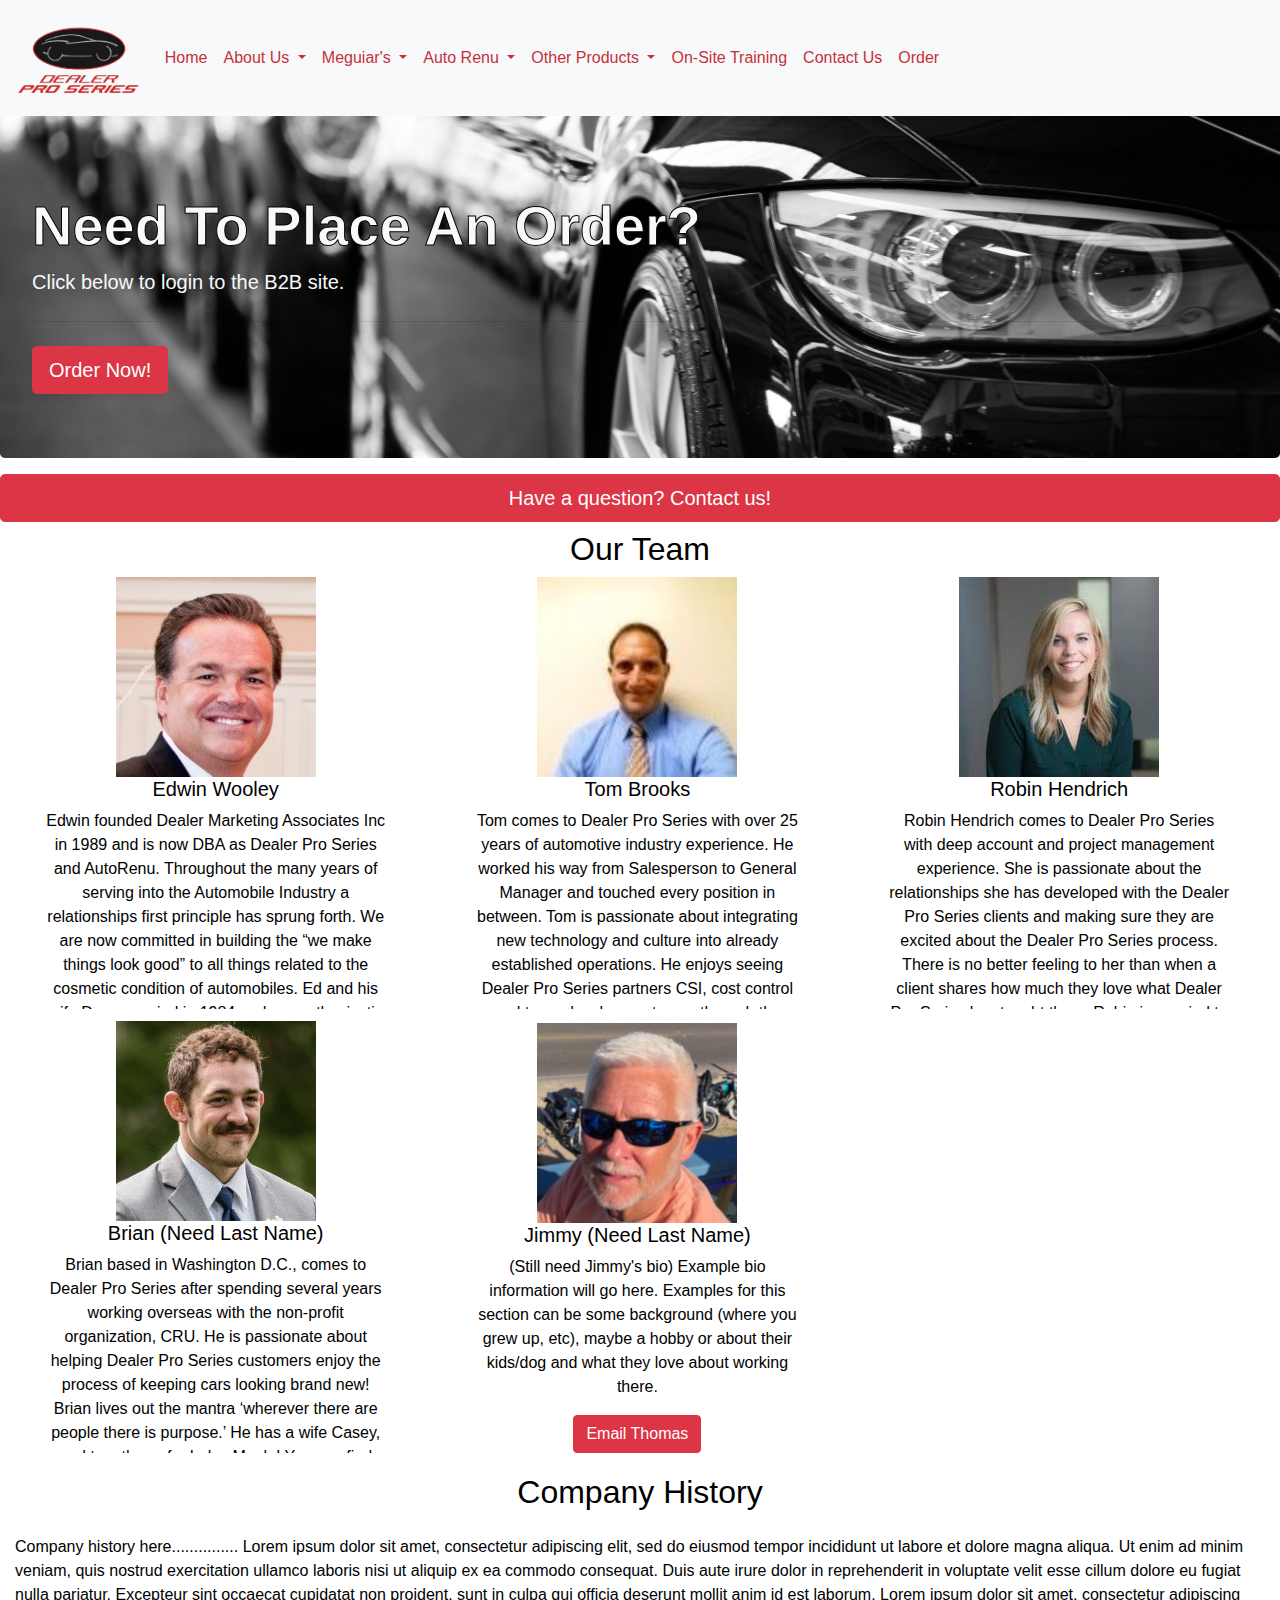
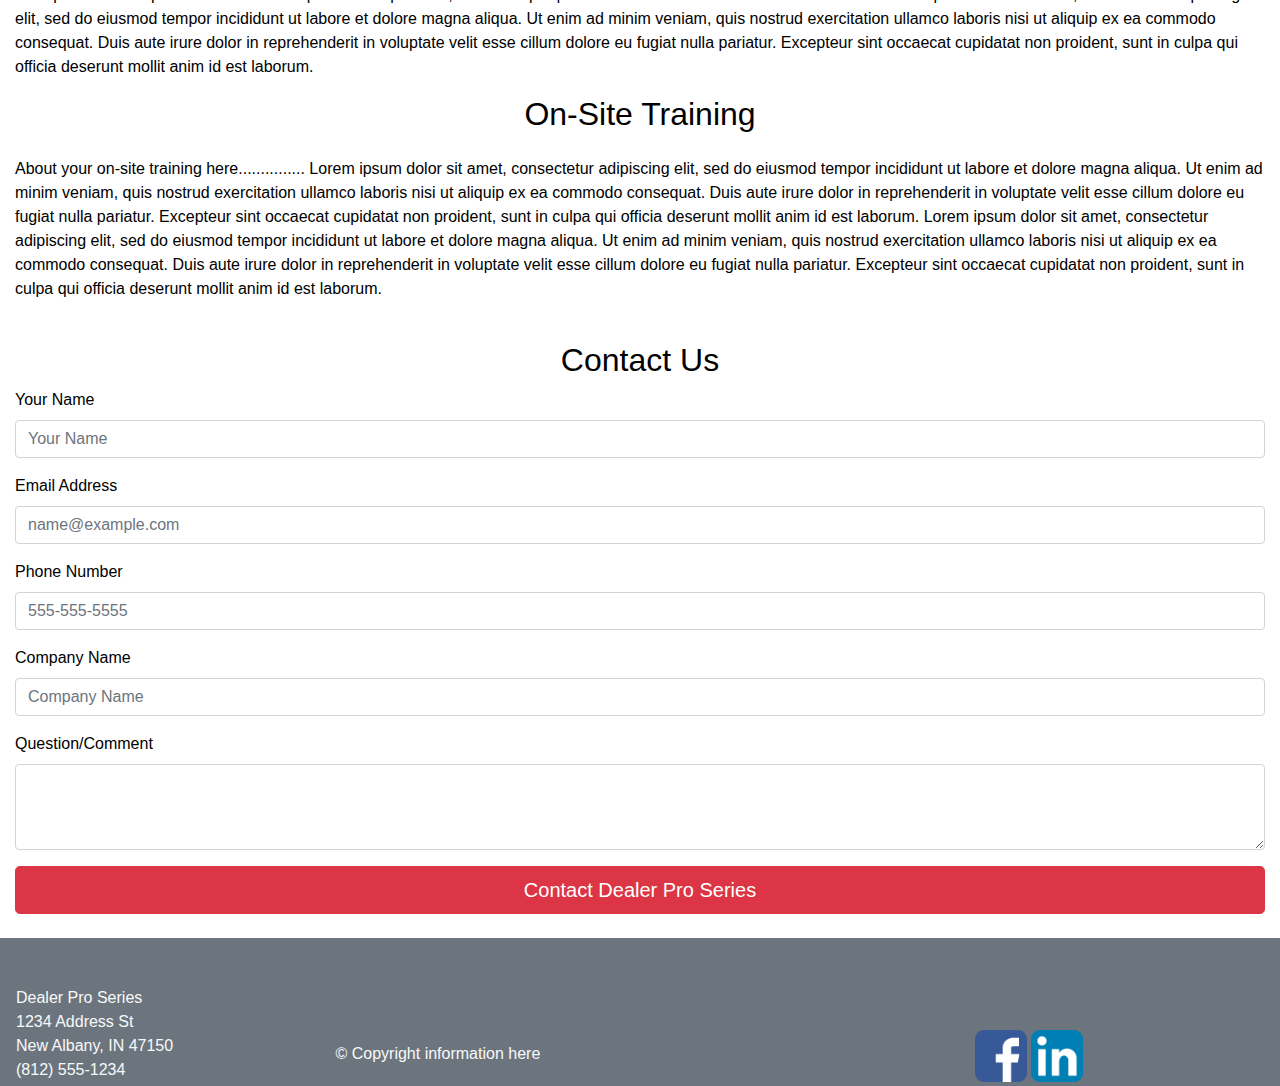
==== index.html @ 93cfb0b0 "added bio info, bio images and created the other pages" ====
<!DOCTYPE html>
<html lang="en-US">
<head>
    <meta charset="utf-8">
    <title>Dealer Pro Series</title>
    <meta name="description" content="Dealer Pro Series">
    <meta name="author" content="Brent Kulwicki">
    <meta name="keyword" content="car dealer, cars, wax">
    <meta name="viewport" content="width=device-width, initial-scale=1">
    <link rel="stylesheet" href="https://maxcdn.bootstrapcdn.com/bootstrap/4.0.0/css/bootstrap.min.css" integrity="sha384-Gn5384xqQ1aoWXA+058RXPxPg6fy4IWvTNh0E263XmFcJlSAwiGgFAW/dAiS6JXm" crossorigin="anonymous">
    <link rel="stylesheet" href="css/styles.css">
</head>
<body class="">
    <div class="container-flex" id="home">
        <nav id="navbar" class="navbar navbar-expand-lg navbar-light bg-light">
            <a class="navbar-brand" href="#home"><img id="dps-logo" src="img/logos/logodps-edit-light.png" alt="dealer pro series logo"></a>
            <button id="navbar-toggle" class="navbar-toggler" type="button" data-toggle="collapse" data-target="#navbarNavDropdown" aria-controls="navbarNavDropdown" aria-expanded="false" aria-label="Toggle navigation">
                <span class="navbar-toggler-icon"></span>
            </button>
            <div class="collapse navbar-collapse" id="navbarNavDropdown">
                <ul class="navbar-nav">
                    <li class="nav-item active">
                        <a class="nav-link" href="#">Home<span class="sr-only">(current)</span></a>
                    </li>
                    <li class="nav-item dropdown">
                        <a class="nav-link dropdown-toggle" href="#" id="navbarDropdown" role="button" data-toggle="dropdown" aria-haspopup="true" aria-expanded="false">
                            About Us
                        </a>
                        <div class="dropdown-menu bg-light" aria-labelledby="navbarDropdown">
                            <a class="dropdown-item" href="#our-team">Meet Our Team</a>
                            <a class="dropdown-item" href="#about-us">Our History</a>
                        </div>
                    </li>
                    <li class="nav-item dropdown">
                        <a class="nav-link dropdown-toggle" href="meguiars.html" id="navbarDropdown" role="button" data-toggle="dropdown" aria-haspopup="true" aria-expanded="false">
                            Meguiar's
                        </a>
                        <div class="dropdown-menu" aria-labelledby="navbarDropdown">
                            <a class="dropdown-item" href="meguiars.html">Products</a>
                            <a class="dropdown-item" href="meguiars.html">How To</a>
                        </div>
                    </li>
                    <li class="nav-item dropdown">
                        <a class="nav-link dropdown-toggle" href="auto-renu.html" id="navbarDropdown" role="button" data-toggle="dropdown" aria-haspopup="true" aria-expanded="false">
                            Auto Renu
                        </a>
                        <div class="dropdown-menu" aria-labelledby="navbarDropdown">
                            <a class="dropdown-item" href="auto-renu.html">What is Auto Renu?</a>
                            <a class="dropdown-item" href="auto-renu.html">Auto Renu For Customers</a>
                            <a class="dropdown-item" href="auto-renu.html">Auto Renu For Dealers</a>
                        </div>
                    </li>
                    <li class="nav-item dropdown">
                        <a class="nav-link dropdown-toggle" href="other-products.html" id="navbarDropdown" role="button" data-toggle="dropdown" aria-haspopup="true" aria-expanded="false">
                            Other Products
                        </a>
                        <div class="dropdown-menu" aria-labelledby="navbarDropdown">
                            <a class="dropdown-item" href="other-products.html">Rupes</a>
                            <a class="dropdown-item" href="other-products.html">SMA</a>
                            <a class="dropdown-item" href="other-products.html">Flex</a>
                            <a class="dropdown-item" href="other-products.html">Nano</a>
                            <a class="dropdown-item" href="other-products.html">3M</a>
                        </div>
                    </li>
                    <li class="nav-item">
                        <a class="nav-link" href="on-site-training.html">On-Site Training</a>
                    </li>
                    <li class="nav-item">
                        <a class="nav-link" href="#contact">Contact Us</a>
                    </li>
                    <li class="nav-item">
                        <a class="nav-link" href="http://webservices.advanceware.net/DealerProB2B/">Order</a>
                    </li>
                </ul>
            </div>
        </nav>
    </div>
    <div class="container-flex">
        <div id="jumbotron" class="jumbotron bg-dark text-light mb-3">
            <h1 class="display-4">Need To Place An Order?</h1>
            <p class="lead">Click below to login to the B2B site.</p>
            <hr class="my-4">
            <a class="btn btn-danger btn-lg" href="http://webservices.advanceware.net/DealerProB2B/" role="button" target="_blank">Order Now!</a>
        </div>
        <a href="#contact" class="btn btn-primary btn-lg btn-block btn-danger mb-2" role="button" aria-pressed="true">Have a question? Contact us!</a>
    </div>
    <!-- <div class="container-fluid">
        <h2 class="contact-heading mb-4" id="training">Training</h2>
        <div class="row">
        <div class="col-lg">
            <iframe id="video" src="https://www.youtube.com/embed/c6B7V1bBq98" frameborder="0" allow="accelerometer; autoplay; encrypted-media; gyroscope; picture-in-picture" allowfullscreen></iframe>
        </div>
        <div class="col-lg">
            <p>In this edition of Meguiar's Quick Tip Series, by following the 5-Step Paint Care Cycle you can get the best results when detailing a car; by washing, cleaning, polishing, protecting and maitaining your car's finish.</p>
        </div>
        </div>
    </div>
    <a href="https://www.youtube.com/user/MeguiarsUSA" class="btn btn-primary btn-lg btn-block btn-danger my-4" role="button" aria-pressed="true" target="_blank">Want more from Meguiar's?</a> -->
    <h2 class="contact-heading" id="our-team">Our Team</h2>
    <div class="container-fluid px-0">
        <div class="employee-card">
            <img class="employee-image" src="img/unedit-images/Edhead.jpeg" alt="Edwin Wooley">
            <h5>Edwin Wooley</h5>
            <div class="bio">
                <p>Edwin founded Dealer Marketing Associates Inc in 1989 and is now DBA as Dealer Pro Series and AutoRenu. Throughout the many years of serving into the 
                    Automobile Industry a relationships first principle has sprung forth. We are now committed in building the “we make things look good” to all things related 
                    to the cosmetic condition of automobiles. Ed and his wife Dana married in 1984 and are enthusiastic about building with their children, grandchildren and 
                    whomever else allow them the opportunity to share and love.
                </p>
                <button type="button" class="btn btn-danger" title="thomas@email.com">Email Thomas</button>
            </div>
        </div>
        <div class="employee-card">
            <img class="employee-image" src="img/unedit-images/tomhead.jpeg" alt="Tom Brooks">
            <h5>Tom Brooks</h5>
            <div class="bio">
                <p>Tom comes to Dealer Pro Series with over 25 years of automotive industry experience. He worked his way from Salesperson to General Manager and touched every 
                    position in between. Tom is passionate about integrating new technology and culture into already established operations. He enjoys seeing Dealer Pro Series 
                    partners CSI, cost control and team development grow through the company’s finely tuned process. Tom has two sons, Joey and Mitch. When he isn’t on the road, 
                    you can find him riding his bike!
                </p>
                <button type="button" class="btn btn-danger" title="thomas@email.com">Email Thomas</button>
            </div>
        </div>
        <div class="employee-card last-employee-card">
            <img class="employee-image" src="img/unedit-images/robinhead.jpeg" alt="Robin Hendrich">
            <h5>Robin Hendrich</h5>
            <div class="bio">
                <p>Robin Hendrich comes to Dealer Pro Series with deep account and project management experience. She is passionate about the relationships she has developed 
                    with the Dealer Pro Series clients and making sure they are excited about the Dealer Pro Series process. There is no better feeling to her than when a client 
                    shares how much they love what Dealer Pro Series has taught them. Robin is married to her best friend, Kevin, and together they have a son, Jack! The three 
                    of them spend their weekends finding new breakfast spots!
                </p>
                <button type="button" class="btn btn-danger" title="thomas@email.com">Email Thomas</button>
            </div>
        </div>
    </div>
    <div class="container-fluid px-0">
        <div class="employee-card">
            <img class="employee-image" src="img/unedit-images/brianhead.jpeg" alt="Brian (Need Last Name)">
            <h5>Brian (Need Last Name)</h5>
            <div class="bio">
                <p>Brian based in Washington D.C., comes to Dealer Pro Series after spending several years working overseas with the non-profit organization, CRU. He is 
                    passionate about helping Dealer Pro Series customers enjoy the process of keeping cars looking brand new! Brian lives out the mantra ‘wherever there are 
                    people there is purpose.’ He has a wife Casey, and together a fur baby, Maple! You can find Brian at the gym when he isn’t in the office!
                </p>
                <button type="button" class="btn btn-danger" title="thomas@email.com">Email Thomas</button>
            </div>
        </div>
        <div class="employee-card">
            <img class="employee-image" src="img/unedit-images/jimmyhead.jpeg" alt="Jimmy (Need Last Name)">
            <h5>Jimmy (Need Last Name)</h5>
            <div class="bio">
                <p>(Still need Jimmy's bio) Example bio information will go here. Examples for this section can be some background 
                    (where you grew up, etc), maybe a hobby or about their kids/dog and what they love 
                    about working there.
                </p>
                <button type="button" class="btn btn-danger" title="thomas@email.com">Email Thomas</button>
            </div>
        </div>
        <!-- <div class="employee-card last-employee-card">
            <img class="employee-image" src="img/example-headshot.jpg" alt="">
            <h5>Thomas Smith | President & CEO</h5>
            <div class="bio">
                <p>Example bio information will go here. Examples for this section can be some background 
                    (where you grew up, etc), maybe a hobby or about their kids/dog and what they love 
                    about working there.
                </p>
                <button type="button" class="btn btn-danger email-address" title="thomas@email.com">Email Thomas</button>
            </div>
        </div> -->
    </div>
    <div class="container-fluid">
        <h2 class="contact-heading mb-4 mt-2" id="about-us">Company History</h2>
        <p>Company history here............... Lorem ipsum dolor sit amet, consectetur adipiscing elit, 
            sed do eiusmod tempor incididunt ut labore et dolore magna aliqua. Ut enim ad minim veniam, 
            quis nostrud exercitation ullamco laboris nisi ut aliquip ex ea commodo consequat. Duis aute 
            irure dolor in reprehenderit in voluptate velit esse cillum dolore eu fugiat nulla pariatur. 
            Excepteur sint occaecat cupidatat non proident, sunt in culpa qui officia deserunt mollit anim 
            id est laborum. Lorem ipsum dolor sit amet, consectetur adipiscing elit, sed do eiusmod tempor 
            incididunt ut labore et dolore magna aliqua. Ut enim ad minim veniam, quis nostrud exercitation 
            ullamco laboris nisi ut aliquip ex ea commodo consequat. Duis aute irure dolor in reprehenderit 
            in voluptate velit esse cillum dolore eu fugiat nulla pariatur. Excepteur sint occaecat cupidatat 
            non proident, sunt in culpa qui officia deserunt mollit anim id est laborum.
        </p>
    </div>
    <div class="container-fluid">
        <h2 class="contact-heading mb-4" id="training">On-Site Training</h2>
        <p>About your on-site training here............... Lorem ipsum dolor sit amet, consectetur adipiscing elit, sed do eiusmod tempor incididunt ut labore et dolore magna aliqua. Ut enim ad minim veniam, quis nostrud exercitation ullamco laboris nisi ut aliquip ex ea commodo consequat. Duis aute irure dolor in reprehenderit in voluptate velit esse cillum dolore eu fugiat nulla pariatur. Excepteur sint occaecat cupidatat non proident, sunt in culpa qui officia deserunt mollit anim id est laborum. Lorem ipsum dolor sit amet, consectetur adipiscing elit, sed do eiusmod tempor incididunt ut labore et dolore magna aliqua. Ut enim ad minim veniam, quis nostrud exercitation ullamco laboris nisi ut aliquip ex ea commodo consequat. Duis aute irure dolor in reprehenderit in voluptate velit esse cillum dolore eu fugiat nulla pariatur. Excepteur sint occaecat cupidatat non proident, sunt in culpa qui officia deserunt mollit anim id est laborum.</p>
    </div>
    <div class="container-fluid py-4">
        <h2 class="contact-heading">Contact Us</h2>
        <form id="contact">
            <div class="form-group">
                <label for="exampleFormControlInput1">Your Name</label>
                <input type="email" class="form-control" id="exampleFormControlInput1" placeholder="Your Name">
            </div>
            <div class="form-group">
                <label for="exampleFormControlInput1">Email Address</label>
                <input type="email" class="form-control" id="exampleFormControlInput1" placeholder="name@example.com">
            </div>
            <div class="form-group">
                <label for="exampleFormControlInput1">Phone Number</label>
                <input type="email" class="form-control" id="exampleFormControlInput1" placeholder="555-555-5555">
            </div>
            <div class="form-group">
                <label for="exampleFormControlInput1">Company Name</label>
                <input type="email" class="form-control" id="exampleFormControlInput1" placeholder="Company Name">
            </div>
            <div class="form-group">
                <label for="exampleFormControlTextarea1">Question/Comment</label>
                <textarea class="form-control" id="exampleFormControlTextarea1" rows="3"></textarea>
            </div>
        </form>
        <button type="button" class="btn btn-danger btn-block btn-lg">Contact Dealer Pro Series</button>
    </div>
    <div class="container-flex align-bottom bg-secondary text-light pt-5 px-3 pb-1">
        <div class="row">
        <div class="col-3">
            <p id="address">Dealer Pro Series<br>1234 Address St<br>New Albany, IN 47150<br>(812) 555-1234</p>
        </div>
        <div class="col-6 align-self-end" >
            <p>&copy; Copyright information here</p>
        </div>
        <div class="col-3 align-self-end">
            <a href="#"><img class="social-icons" src="img/faceboo_icon.png" width="50px"></a>
            <a href="https://www.linkedin.com/company/dealerproseries/" target="_blank"><img class="social-icons" src="img/linkedin_icon.png" width="50px"></a>
        </div>
        </div>
    </div>
    <script src="js/dealerPro.js"></script>
    <script src="https://code.jquery.com/jquery-3.3.1.slim.min.js" integrity="sha384-q8i/X+965DzO0rT7abK41JStQIAqVgRVzpbzo5smXKp4YfRvH+8abtTE1Pi6jizo" crossorigin="anonymous"></script>
    <script src="https://cdnjs.cloudflare.com/ajax/libs/popper.js/1.14.7/umd/popper.min.js" integrity="sha384-UO2eT0CpHqdSJQ6hJty5KVphtPhzWj9WO1clHTMGa3JDZwrnQq4sF86dIHNDz0W1" crossorigin="anonymous"></script>
    <script src="https://stackpath.bootstrapcdn.com/bootstrap/4.3.1/js/bootstrap.min.js" integrity="sha384-JjSmVgyd0p3pXB1rRibZUAYoIIy6OrQ6VrjIEaFf/nJGzIxFDsf4x0xIM+B07jRM" crossorigin="anonymous"></script>
</body>
</html>
---- css/styles.css ----
/* base stylings */
* {
    box-sizing: border-box;
    max-width: 100vw;
}

body {
    color: black;
}

/* Nav stylings */
.nav-link {
    color: #C5313A !important;
}
.nav-link:hover {
    color: rgba(0, 0, 0, 0.9) !important;
    cursor: pointer;
}
a.navbar-brand {
    width: 25%;
}
#dps-logo {
    width: 100%;
}
.dropdown-item {
    color: #C5313A !important;
}
button.navbar-toggler {
    color: #C5313A !important;
}
#navbar {
    width: 100vw;
    min-height: 12.5%;
    position: fixed;
    z-index: 1;
}
/* Jumbotron custom stylings */
#jumbotron {
    padding-top: 30%;
    background-image: url("../img/bg-autos.jpg");
    background-repeat: none;
    background-size: cover;
}
#jumbotron > h1 {
    -webkit-text-stroke: 1px black;
    font-weight: 550;
}

/* employee section */
.employee-image {
    max-width: 200px;
    height: auto;
}

.container-flex {
    width: 100vw;
}

.employee-card {
    position: relative;
    text-align: center;
}
.bio {
    max-width: 350px;
    max-height: 200px;
    margin-left: auto;
    margin-right: auto;
    margin-bottom: 5px;
    padding-left: 5px;
    padding-right: 5px;
    text-align: center;
    color: black;
    z-index: 1;
    overflow: hidden;
}
 /* footer */
 .social-icons {
    width: 40%;
 }

 #address {
     display: none;
 }
/*  */
.body-div {
    background-image: url('../img/bg-autos.jpg');
    background-size: 100vw 100vh;
    background-attachment: fixed;
    background-position: center;
    z-index: 1;
    filter: blur(4px);
}

.not-valid {
    border: 1px solid lightcoral;
    background: lightpink;
}

.bg-danger {
    background-color: #C5313A !important;
}


#video {
    width: 560px;
    height: 315px;
    max-width: 80vw;
    max-height: 45vw;
}
.contact-heading {
    text-align: center;
}

/* Media queries */
@media only screen and (min-width: 730px) {
    /* navbar styling */
    a.navbar-brand {
        width: 15%;
    }

    /* Jumbotron custom stylings */
    #jumbotron {
        padding-top: 20%;
    }

    /* employee section */
    .employee-card{
        position: unset;
        width: 31.5%;
        display: inline-block;
        margin-left: 1.1%;
    }
    .last-employee-card {
        margin-right: 1%;
    }
    .employee-image {
        width: 100%;
        height: auto;
    }
    /* footer */
    .social-icons {
    width: 30%;
    }
  }
@media only screen and (min-width: 1000px) {
    /* nabvar styling */
    a.navbar-brand {
        width: 10%;
    }

    /* Jumbotron custom stylings */
    #jumbotron {
        padding-top: 15%;
    }

    /* footer */
    .social-icons {
    width: 18%;
    }

    #address {
     display: unset;
    }
}
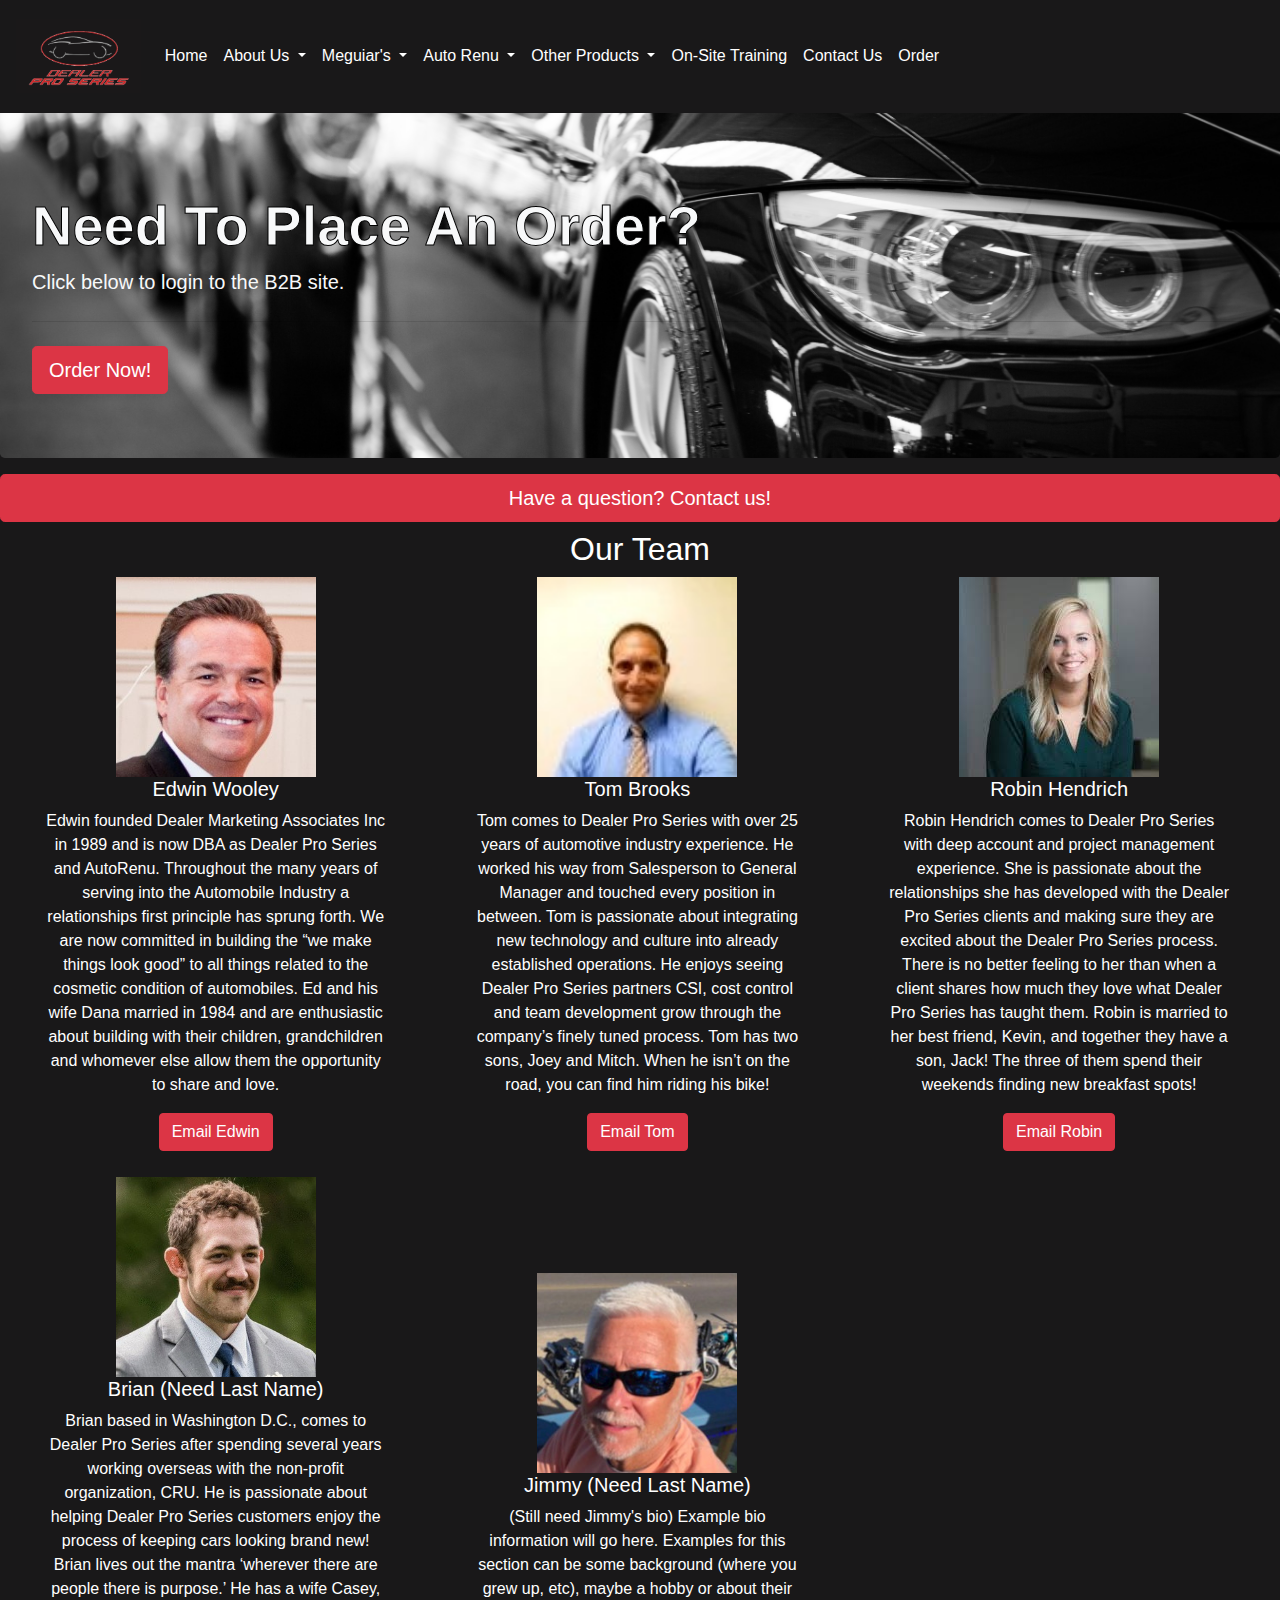
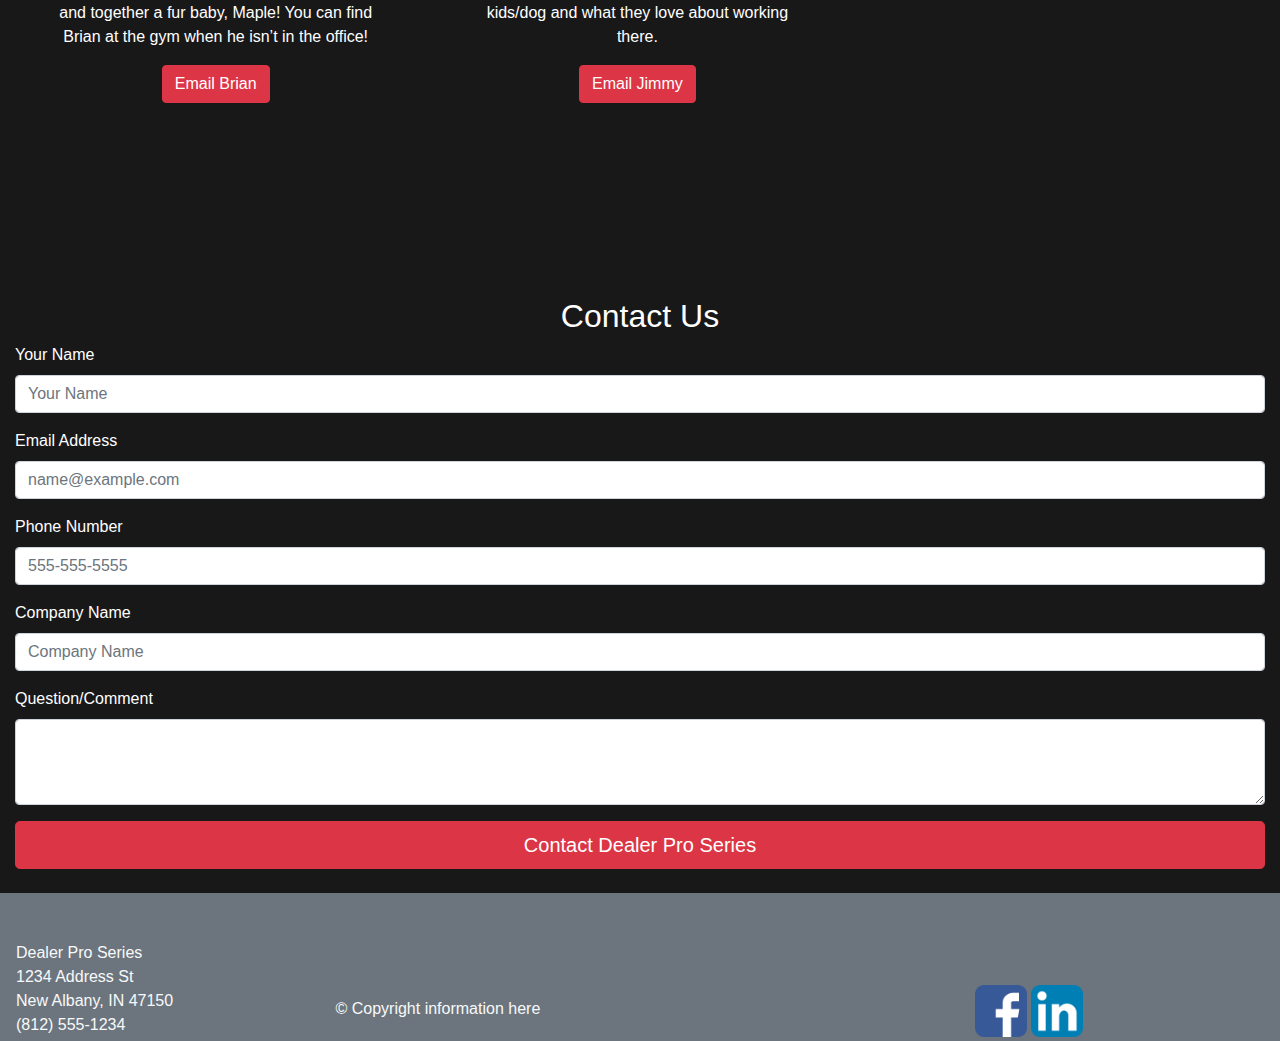
==== commit 5d6dd58d: "changed colors" ====
--- a/index.html
+++ b/index.html
@@ -12,8 +12,8 @@
 </head>
 <body class="">
     <div class="container-flex" id="home">
-        <nav id="navbar" class="navbar navbar-expand-lg navbar-light bg-light">
-            <a class="navbar-brand" href="#home"><img id="dps-logo" src="img/logos/logodps-edit-light.png" alt="dealer pro series logo"></a>
+        <nav id="navbar" class="navbar navbar-expand-lg navbar-dark bg-light">
+            <a class="navbar-brand" href="#home"><img id="dps-logo" src="img/logos/dealer-pro-dark.png" alt="dealer pro series logo"></a>
             <button id="navbar-toggle" class="navbar-toggler" type="button" data-toggle="collapse" data-target="#navbarNavDropdown" aria-controls="navbarNavDropdown" aria-expanded="false" aria-label="Toggle navigation">
                 <span class="navbar-toggler-icon"></span>
             </button>
@@ -26,7 +26,7 @@
                         <a class="nav-link dropdown-toggle" href="#" id="navbarDropdown" role="button" data-toggle="dropdown" aria-haspopup="true" aria-expanded="false">
                             About Us
                         </a>
-                        <div class="dropdown-menu bg-light" aria-labelledby="navbarDropdown">
+                        <div class="dropdown-menu bg-light bg-override" aria-labelledby="navbarDropdown">
                             <a class="dropdown-item" href="#our-team">Meet Our Team</a>
                             <a class="dropdown-item" href="#about-us">Our History</a>
                         </div>
@@ -35,7 +35,7 @@
                         <a class="nav-link dropdown-toggle" href="meguiars.html" id="navbarDropdown" role="button" data-toggle="dropdown" aria-haspopup="true" aria-expanded="false">
                             Meguiar's
                         </a>
-                        <div class="dropdown-menu" aria-labelledby="navbarDropdown">
+                        <div class="dropdown-menu bg-override" aria-labelledby="navbarDropdown">
                             <a class="dropdown-item" href="meguiars.html">Products</a>
                             <a class="dropdown-item" href="meguiars.html">How To</a>
                         </div>
@@ -44,7 +44,7 @@
                         <a class="nav-link dropdown-toggle" href="auto-renu.html" id="navbarDropdown" role="button" data-toggle="dropdown" aria-haspopup="true" aria-expanded="false">
                             Auto Renu
                         </a>
-                        <div class="dropdown-menu" aria-labelledby="navbarDropdown">
+                        <div class="dropdown-menu bg-override" aria-labelledby="navbarDropdown">
                             <a class="dropdown-item" href="auto-renu.html">What is Auto Renu?</a>
                             <a class="dropdown-item" href="auto-renu.html">Auto Renu For Customers</a>
                             <a class="dropdown-item" href="auto-renu.html">Auto Renu For Dealers</a>
@@ -54,7 +54,7 @@
                         <a class="nav-link dropdown-toggle" href="other-products.html" id="navbarDropdown" role="button" data-toggle="dropdown" aria-haspopup="true" aria-expanded="false">
                             Other Products
                         </a>
-                        <div class="dropdown-menu" aria-labelledby="navbarDropdown">
+                        <div class="dropdown-menu bg-override" aria-labelledby="navbarDropdown">
                             <a class="dropdown-item" href="other-products.html">Rupes</a>
                             <a class="dropdown-item" href="other-products.html">SMA</a>
                             <a class="dropdown-item" href="other-products.html">Flex</a>
@@ -107,7 +107,7 @@
                     to the cosmetic condition of automobiles. Ed and his wife Dana married in 1984 and are enthusiastic about building with their children, grandchildren and 
                     whomever else allow them the opportunity to share and love.
                 </p>
-                <button type="button" class="btn btn-danger" title="thomas@email.com">Email Thomas</button>
+                <button type="button" class="btn btn-danger" title="thomas@email.com">Email Edwin</button>
             </div>
         </div>
         <div class="employee-card">
@@ -119,7 +119,7 @@
                     partners CSI, cost control and team development grow through the company’s finely tuned process. Tom has two sons, Joey and Mitch. When he isn’t on the road, 
                     you can find him riding his bike!
                 </p>
-                <button type="button" class="btn btn-danger" title="thomas@email.com">Email Thomas</button>
+                <button type="button" class="btn btn-danger" title="thomas@email.com">Email Tom</button>
             </div>
         </div>
         <div class="employee-card last-employee-card">
@@ -131,7 +131,7 @@
                     shares how much they love what Dealer Pro Series has taught them. Robin is married to her best friend, Kevin, and together they have a son, Jack! The three 
                     of them spend their weekends finding new breakfast spots!
                 </p>
-                <button type="button" class="btn btn-danger" title="thomas@email.com">Email Thomas</button>
+                <button type="button" class="btn btn-danger" title="thomas@email.com">Email Robin</button>
             </div>
         </div>
     </div>
@@ -144,7 +144,7 @@
                     passionate about helping Dealer Pro Series customers enjoy the process of keeping cars looking brand new! Brian lives out the mantra ‘wherever there are 
                     people there is purpose.’ He has a wife Casey, and together a fur baby, Maple! You can find Brian at the gym when he isn’t in the office!
                 </p>
-                <button type="button" class="btn btn-danger" title="thomas@email.com">Email Thomas</button>
+                <button type="button" class="btn btn-danger" title="thomas@email.com">Email Brian</button>
             </div>
         </div>
         <div class="employee-card">
@@ -155,7 +155,7 @@
                     (where you grew up, etc), maybe a hobby or about their kids/dog and what they love 
                     about working there.
                 </p>
-                <button type="button" class="btn btn-danger" title="thomas@email.com">Email Thomas</button>
+                <button type="button" class="btn btn-danger" title="thomas@email.com">Email Jimmy</button>
             </div>
         </div>
         <!-- <div class="employee-card last-employee-card">
@@ -170,7 +170,7 @@
             </div>
         </div> -->
     </div>
-    <div class="container-fluid">
+    <!-- <div class="container-fluid">
         <h2 class="contact-heading mb-4 mt-2" id="about-us">Company History</h2>
         <p>Company history here............... Lorem ipsum dolor sit amet, consectetur adipiscing elit, 
             sed do eiusmod tempor incididunt ut labore et dolore magna aliqua. Ut enim ad minim veniam, 
@@ -187,7 +187,7 @@
     <div class="container-fluid">
         <h2 class="contact-heading mb-4" id="training">On-Site Training</h2>
         <p>About your on-site training here............... Lorem ipsum dolor sit amet, consectetur adipiscing elit, sed do eiusmod tempor incididunt ut labore et dolore magna aliqua. Ut enim ad minim veniam, quis nostrud exercitation ullamco laboris nisi ut aliquip ex ea commodo consequat. Duis aute irure dolor in reprehenderit in voluptate velit esse cillum dolore eu fugiat nulla pariatur. Excepteur sint occaecat cupidatat non proident, sunt in culpa qui officia deserunt mollit anim id est laborum. Lorem ipsum dolor sit amet, consectetur adipiscing elit, sed do eiusmod tempor incididunt ut labore et dolore magna aliqua. Ut enim ad minim veniam, quis nostrud exercitation ullamco laboris nisi ut aliquip ex ea commodo consequat. Duis aute irure dolor in reprehenderit in voluptate velit esse cillum dolore eu fugiat nulla pariatur. Excepteur sint occaecat cupidatat non proident, sunt in culpa qui officia deserunt mollit anim id est laborum.</p>
-    </div>
+    </div> -->
     <div class="container-fluid py-4">
         <h2 class="contact-heading">Contact Us</h2>
         <form id="contact">
--- a/css/styles.css
+++ b/css/styles.css
@@ -5,15 +5,16 @@
 }
 
 body {
-    color: black;
+    color: #fff !important;
+    background-color: #191819 !important;
 }
 
 /* Nav stylings */
 .nav-link {
-    color: #C5313A !important;
+    color: #fff !important;
 }
 .nav-link:hover {
-    color: rgba(0, 0, 0, 0.9) !important;
+    color: rgba(189, 189, 189, 0.9) !important;
     cursor: pointer;
 }
 a.navbar-brand {
@@ -23,16 +24,25 @@
     width: 100%;
 }
 .dropdown-item {
-    color: #C5313A !important;
+    background-color: #191819;
+    color: #fff !important;
+}
+.dropdown-item:hover {
+    background-color: #191819;
+    color: rgba(189, 189, 189, 0.9) !important;
 }
 button.navbar-toggler {
-    color: #C5313A !important;
+    color: #fff !important;
+}
+.bg-override {
+    background-color: #191819 !important;
 }
 #navbar {
     width: 100vw;
     min-height: 12.5%;
     position: fixed;
     z-index: 1;
+    background-color: #191819 !important;
 }
 /* Jumbotron custom stylings */
 #jumbotron {
@@ -59,17 +69,18 @@
 .employee-card {
     position: relative;
     text-align: center;
+    height: 600px;
 }
 .bio {
     max-width: 350px;
-    max-height: 200px;
+    max-height: 400px;
     margin-left: auto;
     margin-right: auto;
     margin-bottom: 5px;
     padding-left: 5px;
     padding-right: 5px;
     text-align: center;
-    color: black;
+    color: #fff;
     z-index: 1;
     overflow: hidden;
 }
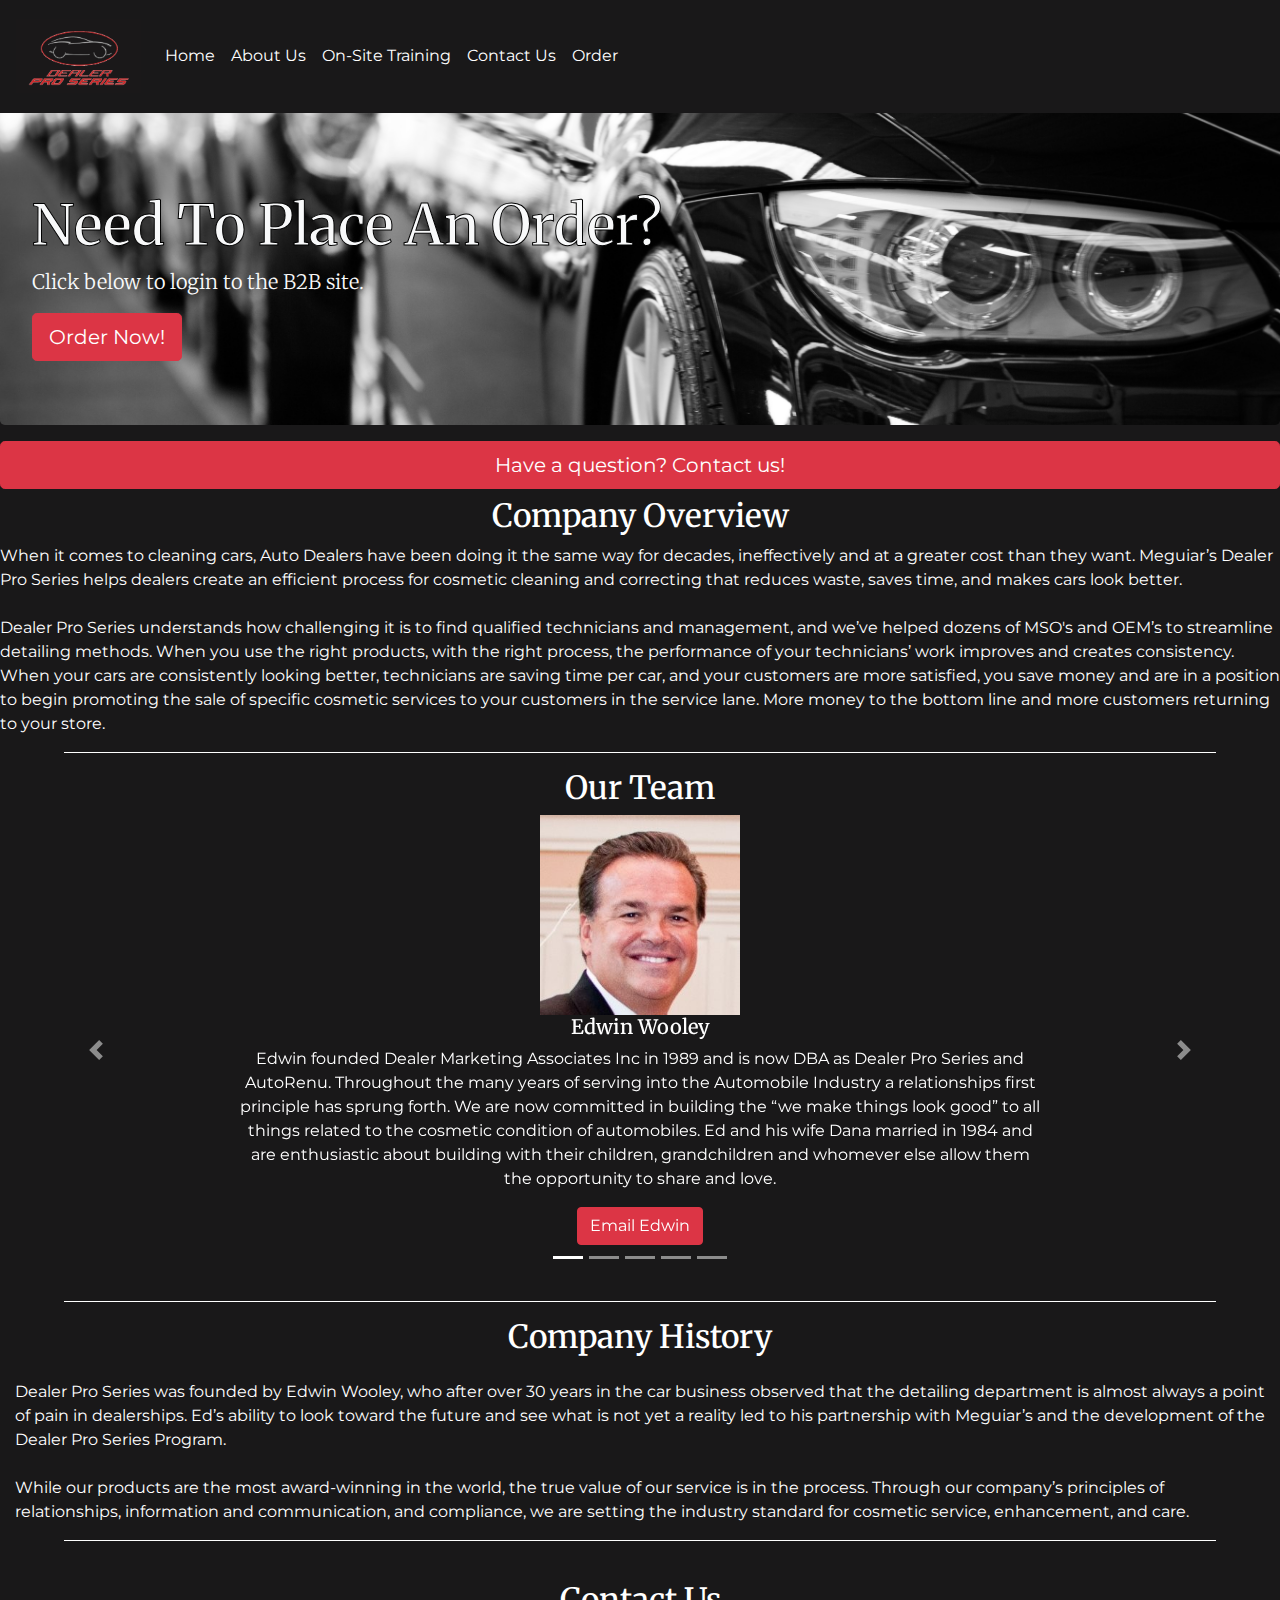
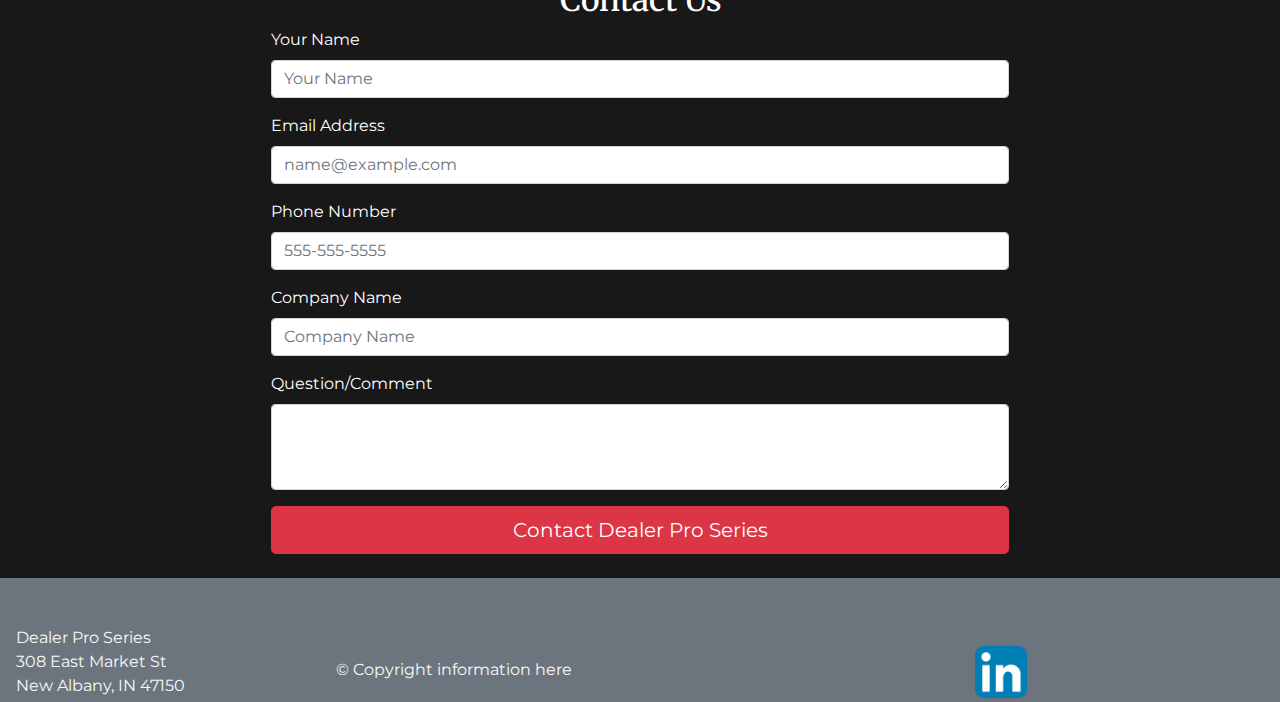
==== commit c191fdbf: "final tweaks before meeting" ====
--- a/index.html
+++ b/index.html
@@ -7,6 +7,7 @@
     <meta name="author" content="Brent Kulwicki">
     <meta name="keyword" content="car dealer, cars, wax">
     <meta name="viewport" content="width=device-width, initial-scale=1">
+    <link href="https://fonts.googleapis.com/css?family=Merriweather:700|Montserrat&display=swap" rel="stylesheet">
     <link rel="stylesheet" href="https://maxcdn.bootstrapcdn.com/bootstrap/4.0.0/css/bootstrap.min.css" integrity="sha384-Gn5384xqQ1aoWXA+058RXPxPg6fy4IWvTNh0E263XmFcJlSAwiGgFAW/dAiS6JXm" crossorigin="anonymous">
     <link rel="stylesheet" href="css/styles.css">
 </head>
@@ -22,16 +23,19 @@
                     <li class="nav-item active">
                         <a class="nav-link" href="#">Home<span class="sr-only">(current)</span></a>
                     </li>
-                    <li class="nav-item dropdown">
+                    <li class="nav-item">
+                        <a class="nav-link" href="#our-team">About Us</a>
+                    </li>
+                    <!-- <li class="nav-item dropdown">
                         <a class="nav-link dropdown-toggle" href="#" id="navbarDropdown" role="button" data-toggle="dropdown" aria-haspopup="true" aria-expanded="false">
                             About Us
                         </a>
                         <div class="dropdown-menu bg-light bg-override" aria-labelledby="navbarDropdown">
-                            <a class="dropdown-item" href="#our-team">Meet Our Team</a>
-                            <a class="dropdown-item" href="#about-us">Our History</a>
-                        </div>
-                    </li>
-                    <li class="nav-item dropdown">
+                            <a class="dropdown-item" href="#our-team">Meet Our Team</a> -->
+                            <!--<a class="dropdown-item" href="#about-us">Our History</a>-->
+                        <!-- </div>
+                    </li> -->
+                    <!-- <li class="nav-item dropdown">
                         <a class="nav-link dropdown-toggle" href="meguiars.html" id="navbarDropdown" role="button" data-toggle="dropdown" aria-haspopup="true" aria-expanded="false">
                             Meguiar's
                         </a>
@@ -61,7 +65,7 @@
                             <a class="dropdown-item" href="other-products.html">Nano</a>
                             <a class="dropdown-item" href="other-products.html">3M</a>
                         </div>
-                    </li>
+                    </li> -->
                     <li class="nav-item">
                         <a class="nav-link" href="on-site-training.html">On-Site Training</a>
                     </li>
@@ -78,9 +82,9 @@
     <div class="container-flex">
         <div id="jumbotron" class="jumbotron bg-dark text-light mb-3">
             <h1 class="display-4">Need To Place An Order?</h1>
-            <p class="lead">Click below to login to the B2B site.</p>
-            <hr class="my-4">
-            <a class="btn btn-danger btn-lg" href="http://webservices.advanceware.net/DealerProB2B/" role="button" target="_blank">Order Now!</a>
+            <p class="lead changed-font">Click below to login to the B2B site.</p>
+            <!-- <hr class="my-4"> -->
+            <a id="our-team" class="btn btn-danger btn-lg" href="http://webservices.advanceware.net/DealerProB2B/" role="button" target="_blank">Order Now!</a>
         </div>
         <a href="#contact" class="btn btn-primary btn-lg btn-block btn-danger mb-2" role="button" aria-pressed="true">Have a question? Contact us!</a>
     </div>
@@ -96,134 +100,259 @@
         </div>
     </div>
     <a href="https://www.youtube.com/user/MeguiarsUSA" class="btn btn-primary btn-lg btn-block btn-danger my-4" role="button" aria-pressed="true" target="_blank">Want more from Meguiar's?</a> -->
-    <h2 class="contact-heading" id="our-team">Our Team</h2>
-    <div class="container-fluid px-0">
-        <div class="employee-card">
-            <img class="employee-image" src="img/unedit-images/Edhead.jpeg" alt="Edwin Wooley">
-            <h5>Edwin Wooley</h5>
-            <div class="bio">
-                <p>Edwin founded Dealer Marketing Associates Inc in 1989 and is now DBA as Dealer Pro Series and AutoRenu. Throughout the many years of serving into the 
-                    Automobile Industry a relationships first principle has sprung forth. We are now committed in building the “we make things look good” to all things related 
-                    to the cosmetic condition of automobiles. Ed and his wife Dana married in 1984 and are enthusiastic about building with their children, grandchildren and 
-                    whomever else allow them the opportunity to share and love.
-                </p>
-                <button type="button" class="btn btn-danger" title="thomas@email.com">Email Edwin</button>
-            </div>
-        </div>
-        <div class="employee-card">
-            <img class="employee-image" src="img/unedit-images/tomhead.jpeg" alt="Tom Brooks">
-            <h5>Tom Brooks</h5>
-            <div class="bio">
-                <p>Tom comes to Dealer Pro Series with over 25 years of automotive industry experience. He worked his way from Salesperson to General Manager and touched every 
-                    position in between. Tom is passionate about integrating new technology and culture into already established operations. He enjoys seeing Dealer Pro Series 
-                    partners CSI, cost control and team development grow through the company’s finely tuned process. Tom has two sons, Joey and Mitch. When he isn’t on the road, 
-                    you can find him riding his bike!
-                </p>
-                <button type="button" class="btn btn-danger" title="thomas@email.com">Email Tom</button>
-            </div>
-        </div>
-        <div class="employee-card last-employee-card">
-            <img class="employee-image" src="img/unedit-images/robinhead.jpeg" alt="Robin Hendrich">
-            <h5>Robin Hendrich</h5>
-            <div class="bio">
-                <p>Robin Hendrich comes to Dealer Pro Series with deep account and project management experience. She is passionate about the relationships she has developed 
-                    with the Dealer Pro Series clients and making sure they are excited about the Dealer Pro Series process. There is no better feeling to her than when a client 
-                    shares how much they love what Dealer Pro Series has taught them. Robin is married to her best friend, Kevin, and together they have a son, Jack! The three 
-                    of them spend their weekends finding new breakfast spots!
-                </p>
-                <button type="button" class="btn btn-danger" title="thomas@email.com">Email Robin</button>
-            </div>
-        </div>
-    </div>
-    <div class="container-fluid px-0">
-        <div class="employee-card">
-            <img class="employee-image" src="img/unedit-images/brianhead.jpeg" alt="Brian (Need Last Name)">
-            <h5>Brian (Need Last Name)</h5>
-            <div class="bio">
-                <p>Brian based in Washington D.C., comes to Dealer Pro Series after spending several years working overseas with the non-profit organization, CRU. He is 
-                    passionate about helping Dealer Pro Series customers enjoy the process of keeping cars looking brand new! Brian lives out the mantra ‘wherever there are 
-                    people there is purpose.’ He has a wife Casey, and together a fur baby, Maple! You can find Brian at the gym when he isn’t in the office!
-                </p>
-                <button type="button" class="btn btn-danger" title="thomas@email.com">Email Brian</button>
-            </div>
-        </div>
-        <div class="employee-card">
-            <img class="employee-image" src="img/unedit-images/jimmyhead.jpeg" alt="Jimmy (Need Last Name)">
-            <h5>Jimmy (Need Last Name)</h5>
-            <div class="bio">
-                <p>(Still need Jimmy's bio) Example bio information will go here. Examples for this section can be some background 
-                    (where you grew up, etc), maybe a hobby or about their kids/dog and what they love 
-                    about working there.
-                </p>
-                <button type="button" class="btn btn-danger" title="thomas@email.com">Email Jimmy</button>
-            </div>
-        </div>
-        <!-- <div class="employee-card last-employee-card">
-            <img class="employee-image" src="img/example-headshot.jpg" alt="">
-            <h5>Thomas Smith | President & CEO</h5>
-            <div class="bio">
-                <p>Example bio information will go here. Examples for this section can be some background 
-                    (where you grew up, etc), maybe a hobby or about their kids/dog and what they love 
-                    about working there.
-                </p>
-                <button type="button" class="btn btn-danger email-address" title="thomas@email.com">Email Thomas</button>
-            </div>
-        </div> -->
+    <div>
+        <h2 class="contact-heading anchor">Company Overview</h2>
+        <p>
+            When it comes to cleaning cars, Auto Dealers have been doing it the 
+            same way for decades, ineffectively and at a greater cost than they 
+            want. Meguiar’s Dealer Pro Series helps dealers create an efficient 
+            process for cosmetic cleaning and correcting that reduces waste, saves 
+            time, and makes cars look better.
+            <br>
+            <br>
+            Dealer Pro Series understands how challenging it is to find qualified 
+            technicians and management, and we’ve helped dozens of MSO's and OEM’s 
+            to streamline detailing methods. When you use the right products, 
+            with the right process, the performance of your technicians’ work 
+            improves and creates consistency. When your cars are consistently 
+            looking better, technicians are saving time per car, and your customers 
+            are more satisfied, you save money and are in a position to begin 
+            promoting the sale of specific cosmetic services to your customers in 
+            the service lane. More money to the bottom line and more customers 
+            returning to your store.
+        </p>
+    </div>
+    <hr />
+    <div class="anchor" id="">
+        <a name="target"></a>
+        <h2 class="contact-heading anchor">Our Team</h2>
+    </div>
+    <div class="bd-example" id="carousel-overrides">
+        <div id="carouselExampleCaptions" class="carousel slide" data-ride="carousel">
+            <ol class="carousel-indicators">
+            <li data-target="#carouselExampleCaptions" data-slide-to="0" class="active"></li>
+            <li data-target="#carouselExampleCaptions" data-slide-to="1"></li>
+            <li data-target="#carouselExampleCaptions" data-slide-to="2"></li>
+            <li data-target="#carouselExampleCaptions" data-slide-to="3"></li>
+            <li data-target="#carouselExampleCaptions" data-slide-to="4"></li>
+            </ol>
+            <div class="carousel-inner">
+                <div class="carousel-item active">
+                    <div class="employee-card">
+                        <img class="employee-image" src="img/unedit-images/Edhead.jpeg" alt="Edwin Wooley">
+                        <h5>Edwin Wooley</h5>
+                        <div class="bio">
+                            <p>Edwin founded Dealer Marketing Associates Inc in 1989 and is now DBA as Dealer Pro Series and AutoRenu. Throughout the many years of serving into the 
+                                Automobile Industry a relationships first principle has sprung forth. We are now committed in building the “we make things look good” to all things related 
+                                to the cosmetic condition of automobiles. Ed and his wife Dana married in 1984 and are enthusiastic about building with their children, grandchildren and 
+                                whomever else allow them the opportunity to share and love.
+                            </p>
+                            <button type="button" class="btn btn-danger btn-width" title="thomas@email.com">Email Edwin</button>
+                        </div>
+                    </div>
+                </div>
+                <div class="carousel-item">
+                    <div class="employee-card">
+                        <img class="employee-image" src="img/unedit-images/tomhead.jpeg" alt="Tom Brooks">
+                        <h5>Tom Brooks</h5>
+                        <div class="bio">
+                            <p>Tom comes to Dealer Pro Series with over 25 years of automotive industry experience. He worked his way from Salesperson to General Manager and touched every 
+                                position in between. Tom is passionate about integrating new technology and culture into already established operations. He enjoys seeing Dealer Pro Series 
+                                partners CSI, cost control and team development grow through the company’s finely tuned process. Tom has two sons, Joey and Mitch. When he isn’t on the road, 
+                                you can find him riding his bike!
+                            </p>
+                            <button type="button" class="btn btn-danger btn-width" title="thomas@email.com">Email Tom</button>
+                        </div>
+                    </div>
+                </div>
+                <div class="carousel-item">
+                    <div class="employee-card">
+                        <img class="employee-image" src="img/unedit-images/robinhead.jpeg" alt="Robin Hendrich">
+                        <h5>Robin Hendrich</h5>
+                        <div class="bio">
+                            <p>Robin Hendrich comes to Dealer Pro Series with deep account and project management experience. She is passionate about the relationships she has developed 
+                                with the Dealer Pro Series clients and making sure they are excited about the Dealer Pro Series process. There is no better feeling to her than when a client 
+                                shares how much they love what Dealer Pro Series has taught them. Robin is married to her best friend, Kevin, and together they have a son, Jack! The three 
+                                of them spend their weekends finding new breakfast spots!
+                            </p>
+                            <button type="button" class="btn btn-danger btn-width" title="thomas@email.com">Email Robin</button>
+                        </div>
+                    </div>
+                </div>
+                <div class="carousel-item">
+                    <div class="employee-card">
+                        <img class="employee-image" src="img/unedit-images/brianhead.jpeg" alt="Brian (Need Last Name)">
+                        <h5>Brian (Need Last Name)</h5>
+                        <div class="bio">
+                            <p>Brian based in Washington D.C., comes to Dealer Pro Series after spending several years working overseas with the non-profit organization, CRU. He is 
+                                passionate about helping Dealer Pro Series customers enjoy the process of keeping cars looking brand new! Brian lives out the mantra ‘wherever there are 
+                                people there is purpose.’ He has a wife Casey, and together a fur baby, Maple! You can find Brian at the gym when he isn’t in the office!
+                            </p>
+                            <button type="button" class="btn btn-danger btn-width" title="thomas@email.com">Email Brian</button>
+                        </div>
+                    </div>
+                </div>
+                <div class="carousel-item">
+                    <div class="employee-card bot-card">
+                        <img class="employee-image" src="img/unedit-images/jimmypic.png" alt="Jimmy (Need Last Name)">
+                        <h5>Jimmy Adkinson</h5>
+                        <div class="bio">
+                            <p>After thirty plus years of managing new car dealerships as 
+                                an Executive GM for the last 20 years, Jimmy brings his 
+                                experience to Dealer Pro Series. With passion and integrity, 
+                                he partners with New Car Dealers bringing excitement and 
+                                processes not seen in the past. Teaching a new way to bring 
+                                more customers to the sales departments and service lanes. He 
+                                enthusiastically shares a servant-based culture that starts at 
+                                the dealership’s front door and ultimately delivers increasing 
+                                positive results to the bottom line. Jimmy resides in Saint 
+                                Augustine, FL. His beautiful wife, Misty and him have three 
+                                sons, Travis, Cory, and Wyatt, in addition to seven grandchildren.
+                            </p>
+                            <button type="button" class="btn btn-danger btn-width" title="thomas@email.com">Email Jimmy</button>
+                        </div>
+                    </div>
+                </div>
+            <a class="carousel-control-prev" href="#carouselExampleCaptions" role="button" data-slide="prev">
+            <span class="carousel-control-prev-icon" aria-hidden="true"></span>
+            <span class="sr-only">Previous</span>
+            </a>
+            <a class="carousel-control-next" href="#carouselExampleCaptions" role="button" data-slide="next">
+            <span class="carousel-control-next-icon" aria-hidden="true"></span>
+            <span class="sr-only">Next</span>
+            </a>
+        </div>
+    </div>
+</div>
+    <!-- <div class=" px-0" id="e-cards">
+        <div class="" id="top-group">
+            <div class="employee-card">
+                <img class="employee-image" src="img/unedit-images/Edhead.jpeg" alt="Edwin Wooley">
+                <h5>Edwin Wooley</h5>
+                <div class="bio">
+                    <p>Edwin founded Dealer Marketing Associates Inc in 1989 and is now DBA as Dealer Pro Series and AutoRenu. Throughout the many years of serving into the 
+                        Automobile Industry a relationships first principle has sprung forth. We are now committed in building the “we make things look good” to all things related 
+                        to the cosmetic condition of automobiles. Ed and his wife Dana married in 1984 and are enthusiastic about building with their children, grandchildren and 
+                        whomever else allow them the opportunity to share and love.
+                    </p>
+                    <button type="button" class="btn btn-danger btn-width" title="thomas@email.com">Email Edwin</button>
+                </div>
+            </div>
+            <div class="employee-card">
+                <img class="employee-image" src="img/unedit-images/tomhead.jpeg" alt="Tom Brooks">
+                <h5>Tom Brooks</h5>
+                <div class="bio">
+                    <p>Tom comes to Dealer Pro Series with over 25 years of automotive industry experience. He worked his way from Salesperson to General Manager and touched every 
+                        position in between. Tom is passionate about integrating new technology and culture into already established operations. He enjoys seeing Dealer Pro Series 
+                        partners CSI, cost control and team development grow through the company’s finely tuned process. Tom has two sons, Joey and Mitch. When he isn’t on the road, 
+                        you can find him riding his bike!
+                    </p>
+                    <button type="button" class="btn btn-danger btn-width" title="thomas@email.com">Email Tom</button>
+                </div>
+            </div>
+            <div class="employee-card last-employee-card">
+                <img class="employee-image" src="img/unedit-images/robinhead.jpeg" alt="Robin Hendrich">
+                <h5>Robin Hendrich</h5>
+                <div class="bio">
+                    <p>Robin Hendrich comes to Dealer Pro Series with deep account and project management experience. She is passionate about the relationships she has developed 
+                        with the Dealer Pro Series clients and making sure they are excited about the Dealer Pro Series process. There is no better feeling to her than when a client 
+                        shares how much they love what Dealer Pro Series has taught them. Robin is married to her best friend, Kevin, and together they have a son, Jack! The three 
+                        of them spend their weekends finding new breakfast spots!
+                    </p>
+                    <button type="button" class="btn btn-danger btn-width" title="thomas@email.com">Email Robin</button>
+                </div>
+            </div>
+        </div>
+        <div class="" id="bot-group">
+            <div class="employee-card bot-card">
+                <img class="employee-image" src="img/unedit-images/brianhead.jpeg" alt="Brian (Need Last Name)">
+                <h5>Brian (Need Last Name)</h5>
+                <div class="bio">
+                    <p>Brian based in Washington D.C., comes to Dealer Pro Series after spending several years working overseas with the non-profit organization, CRU. He is 
+                        passionate about helping Dealer Pro Series customers enjoy the process of keeping cars looking brand new! Brian lives out the mantra ‘wherever there are 
+                        people there is purpose.’ He has a wife Casey, and together a fur baby, Maple! You can find Brian at the gym when he isn’t in the office!
+                    </p>
+                    <button type="button" class="btn btn-danger btn-width" title="thomas@email.com">Email Brian</button>
+                </div>
+            </div>
+            <div class="employee-card bot-card">
+                <img class="employee-image" src="img/unedit-images/jimmyhead.jpeg" alt="Jimmy (Need Last Name)">
+                <h5>Jimmy Adkinson</h5>
+                <div class="bio">
+                    <p>After thirty plus years of managing new car dealerships as 
+                        an Executive GM for the last 20 years, Jimmy brings his 
+                        experience to Dealer Pro Series. With passion and integrity, 
+                        he partners with New Car Dealers bringing excitement and 
+                        processes not seen in the past. Teaching a new way to bring 
+                        more customers to the sales departments and service lanes. He 
+                        enthusiastically shares a servant-based culture that starts at 
+                        the dealership’s front door and ultimately delivers increasing 
+                        positive results to the bottom line. Jimmy resides in Saint 
+                        Augustine, FL. His beautiful wife, Misty and him have three 
+                        sons, Travis, Cory, and Wyatt, in addition to seven grandchildren.
+                    </p>
+                    <button type="button" class="btn btn-danger btn-width" title="thomas@email.com">Email Jimmy</button>
+                </div>
+            </div>
+        </div>
+    </div> -->
+    <hr />
+    <div class="container-fluid">
+        <h2 class="contact-heading mb-4 mt-2" id="about-us">Company History</h2>
+        <p>Dealer Pro Series was founded by Edwin Wooley, who after over 30 years 
+            in the car business observed that the detailing department is almost 
+            always a point of pain in dealerships. Ed’s ability to look toward 
+            the future and see what is not yet a reality led to his partnership with 
+            Meguiar’s and the development of the Dealer Pro Series Program.
+            <br>
+            <br>
+            While our products are the most award-winning in the world, the true 
+            value of our service is in the process. Through our company’s principles 
+            of relationships, information and communication, and compliance, we 
+            are setting the industry standard for cosmetic service, enhancement, and care.
+        </p>
     </div>
     <!-- <div class="container-fluid">
-        <h2 class="contact-heading mb-4 mt-2" id="about-us">Company History</h2>
-        <p>Company history here............... Lorem ipsum dolor sit amet, consectetur adipiscing elit, 
-            sed do eiusmod tempor incididunt ut labore et dolore magna aliqua. Ut enim ad minim veniam, 
-            quis nostrud exercitation ullamco laboris nisi ut aliquip ex ea commodo consequat. Duis aute 
-            irure dolor in reprehenderit in voluptate velit esse cillum dolore eu fugiat nulla pariatur. 
-            Excepteur sint occaecat cupidatat non proident, sunt in culpa qui officia deserunt mollit anim 
-            id est laborum. Lorem ipsum dolor sit amet, consectetur adipiscing elit, sed do eiusmod tempor 
-            incididunt ut labore et dolore magna aliqua. Ut enim ad minim veniam, quis nostrud exercitation 
-            ullamco laboris nisi ut aliquip ex ea commodo consequat. Duis aute irure dolor in reprehenderit 
-            in voluptate velit esse cillum dolore eu fugiat nulla pariatur. Excepteur sint occaecat cupidatat 
-            non proident, sunt in culpa qui officia deserunt mollit anim id est laborum.
-        </p>
-    </div>
-    <div class="container-fluid">
         <h2 class="contact-heading mb-4" id="training">On-Site Training</h2>
         <p>About your on-site training here............... Lorem ipsum dolor sit amet, consectetur adipiscing elit, sed do eiusmod tempor incididunt ut labore et dolore magna aliqua. Ut enim ad minim veniam, quis nostrud exercitation ullamco laboris nisi ut aliquip ex ea commodo consequat. Duis aute irure dolor in reprehenderit in voluptate velit esse cillum dolore eu fugiat nulla pariatur. Excepteur sint occaecat cupidatat non proident, sunt in culpa qui officia deserunt mollit anim id est laborum. Lorem ipsum dolor sit amet, consectetur adipiscing elit, sed do eiusmod tempor incididunt ut labore et dolore magna aliqua. Ut enim ad minim veniam, quis nostrud exercitation ullamco laboris nisi ut aliquip ex ea commodo consequat. Duis aute irure dolor in reprehenderit in voluptate velit esse cillum dolore eu fugiat nulla pariatur. Excepteur sint occaecat cupidatat non proident, sunt in culpa qui officia deserunt mollit anim id est laborum.</p>
     </div> -->
-    <div class="container-fluid py-4">
+    <hr />
+    <div class="container-fluid py-4" id="contact-container">
         <h2 class="contact-heading">Contact Us</h2>
-        <form id="contact">
+        <form action="contact.php" id="contact" method="POST">
             <div class="form-group">
                 <label for="exampleFormControlInput1">Your Name</label>
-                <input type="email" class="form-control" id="exampleFormControlInput1" placeholder="Your Name">
+                <input type="text" name="name" class="form-control" placeholder="Your Name">
             </div>
             <div class="form-group">
                 <label for="exampleFormControlInput1">Email Address</label>
-                <input type="email" class="form-control" id="exampleFormControlInput1" placeholder="name@example.com">
+                <input type="email" class="form-control" name="email" placeholder="name@example.com">
             </div>
             <div class="form-group">
                 <label for="exampleFormControlInput1">Phone Number</label>
-                <input type="email" class="form-control" id="exampleFormControlInput1" placeholder="555-555-5555">
+                <input type="text" class="form-control" name="phone" placeholder="555-555-5555">
             </div>
             <div class="form-group">
                 <label for="exampleFormControlInput1">Company Name</label>
-                <input type="email" class="form-control" id="exampleFormControlInput1" placeholder="Company Name">
+                <input type="text" class="form-control" name="company-name" placeholder="Company Name">
             </div>
             <div class="form-group">
                 <label for="exampleFormControlTextarea1">Question/Comment</label>
-                <textarea class="form-control" id="exampleFormControlTextarea1" rows="3"></textarea>
-            </div>
+                <textarea class="form-control" name="message" rows="3"></textarea>
+            </div>
+            <button type="submit" class="btn btn-danger btn-block btn-lg">Contact Dealer Pro Series</button>
         </form>
-        <button type="button" class="btn btn-danger btn-block btn-lg">Contact Dealer Pro Series</button>
     </div>
     <div class="container-flex align-bottom bg-secondary text-light pt-5 px-3 pb-1">
         <div class="row">
         <div class="col-3">
-            <p id="address">Dealer Pro Series<br>1234 Address St<br>New Albany, IN 47150<br>(812) 555-1234</p>
+            <p id="address">Dealer Pro Series<br>308 East Market St<br>New Albany, IN 47150</p>
         </div>
         <div class="col-6 align-self-end" >
             <p>&copy; Copyright information here</p>
         </div>
         <div class="col-3 align-self-end">
-            <a href="#"><img class="social-icons" src="img/faceboo_icon.png" width="50px"></a>
+            <!-- <a href="#"><img class="social-icons" src="img/faceboo_icon.png" width="50px"></a> -->
             <a href="https://www.linkedin.com/company/dealerproseries/" target="_blank"><img class="social-icons" src="img/linkedin_icon.png" width="50px"></a>
         </div>
         </div>
--- a/css/styles.css
+++ b/css/styles.css
@@ -57,23 +57,35 @@
 }
 
 /* employee section */
+#carousel-overrides {
+    height: auto !important;
+}
 .employee-image {
+    text-align: center;
+    display: block;
     max-width: 200px;
     height: auto;
-}
-
-.container-flex {
-    width: 100vw;
+    margin-left: auto;
+    margin-right: auto;
+}
+
+hr {
+    border-color: white;
+    width: 90%;
 }
 
 .employee-card {
-    position: relative;
-    text-align: center;
-    height: 600px;
+    margin-left: auto;
+    margin-right: auto;
+    width: 75%;
+}
+.img-container {
+    margin-left: auto;
+    margin-right: auto;
 }
 .bio {
-    max-width: 350px;
-    max-height: 400px;
+    max-width: 85%;
+    height: 45%;
     margin-left: auto;
     margin-right: auto;
     margin-bottom: 5px;
@@ -82,6 +94,12 @@
     text-align: center;
     color: #fff;
     z-index: 1;
+    padding-bottom: 35px;
+}
+.bio p {
+    text-align: center;
+    /* max-width: 350px; */
+    max-height: 400px;
     overflow: hidden;
 }
  /* footer */
@@ -122,6 +140,34 @@
     text-align: center;
 }
 
+.anchor a {
+    position: absolute;
+    left: 0px;
+    top: -12.5%;
+}
+.anchor {
+    position: relative;
+}
+
+/* Style overrrides */
+body {
+    font-family: 'Montserrat', sans-serif !important;
+}
+
+h1,
+h2,
+h3,
+h4,
+h5,
+.changed-font {
+    text-align: center;
+    font-family: 'Merriweather', serif !important;
+}
+#jumbotron > h1,
+#jumbotron > p {
+    text-align: unset;
+}
+
 /* Media queries */
 @media only screen and (min-width: 730px) {
     /* navbar styling */
@@ -135,15 +181,13 @@
     }
 
     /* employee section */
-    .employee-card{
+    /* .employee-card{
         position: unset;
         width: 31.5%;
         display: inline-block;
         margin-left: 1.1%;
-    }
-    .last-employee-card {
-        margin-right: 1%;
-    }
+    } */
+
     .employee-image {
         width: 100%;
         height: auto;
@@ -151,6 +195,10 @@
     /* footer */
     .social-icons {
     width: 30%;
+    }
+    /* contact */
+    #contact-container {
+        width: 75vw;
     }
   }
 @media only screen and (min-width: 1000px) {
@@ -172,4 +220,12 @@
     #address {
      display: unset;
     }
+    #bot-group {
+        padding-left: 20%;
+        padding-right: 20%;
+    }
+     /* contact */
+     #contact-container {
+        width: 60vw;
+    }
 }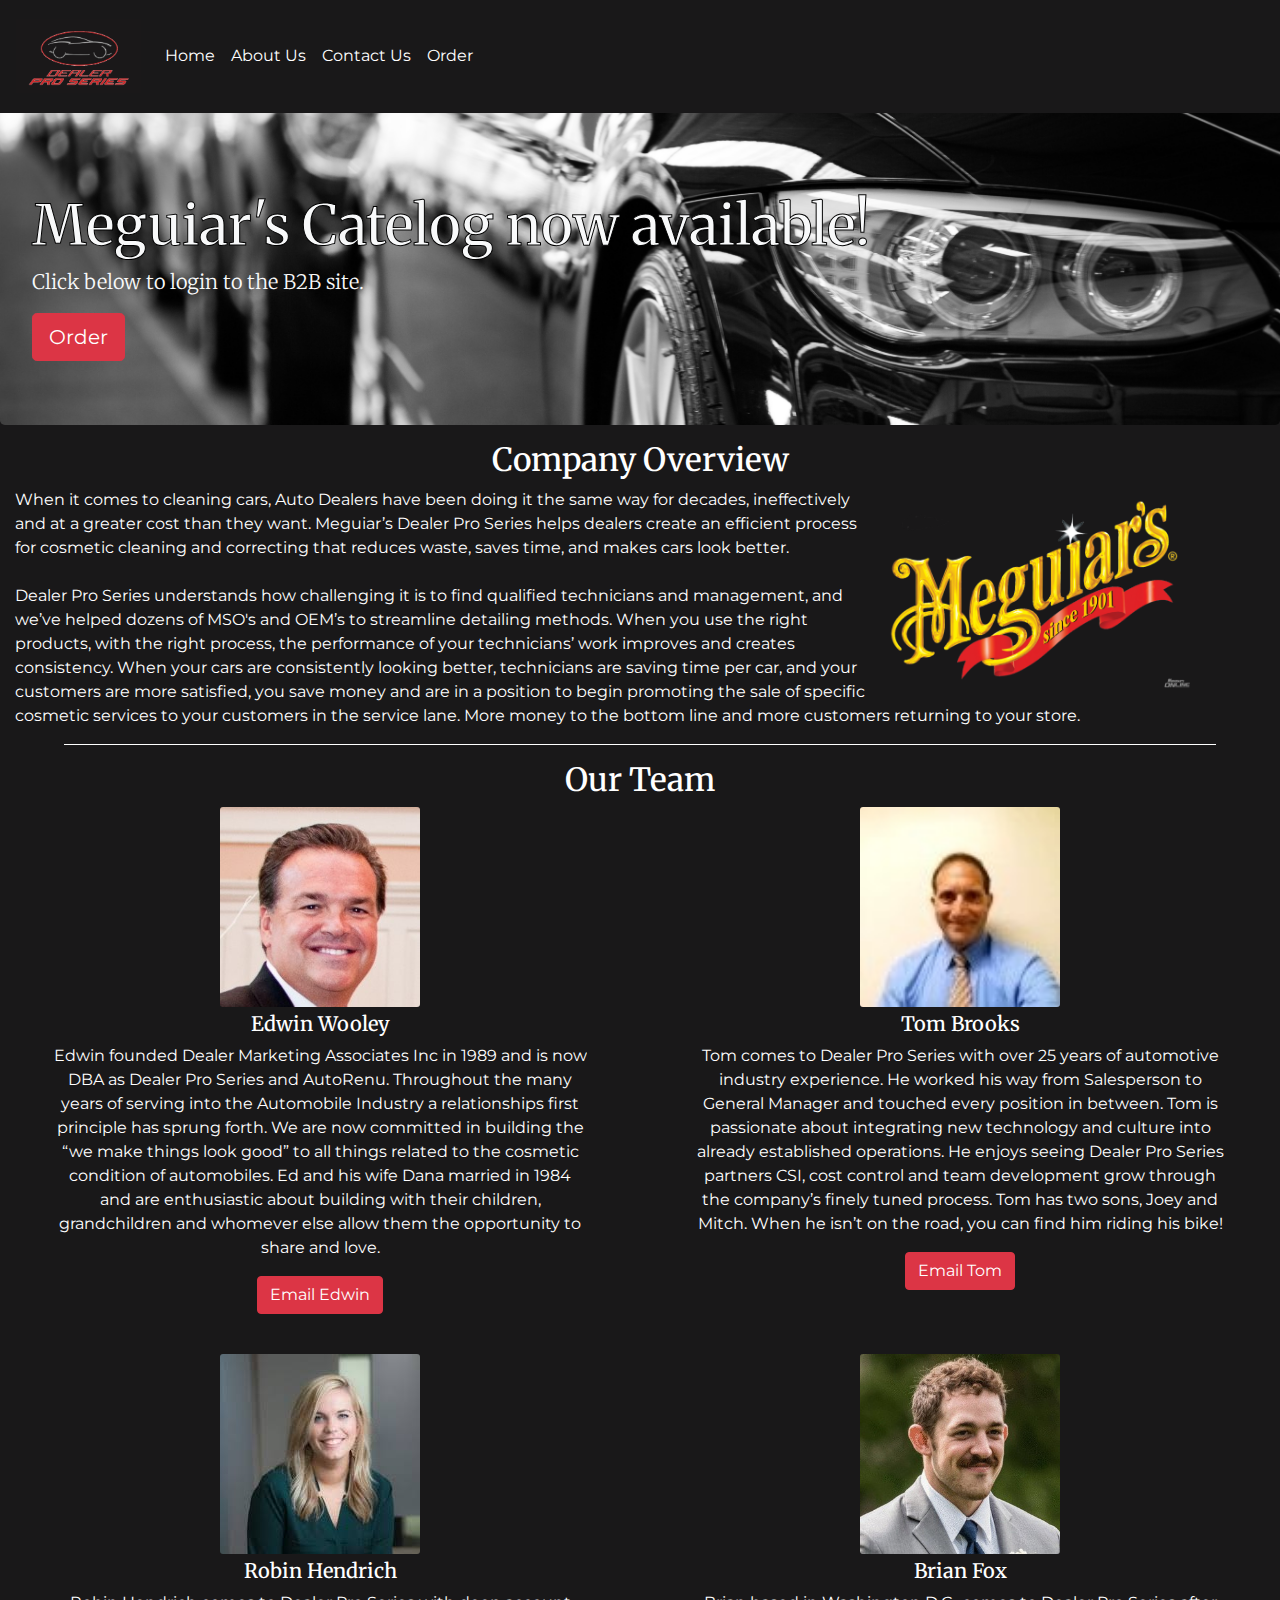
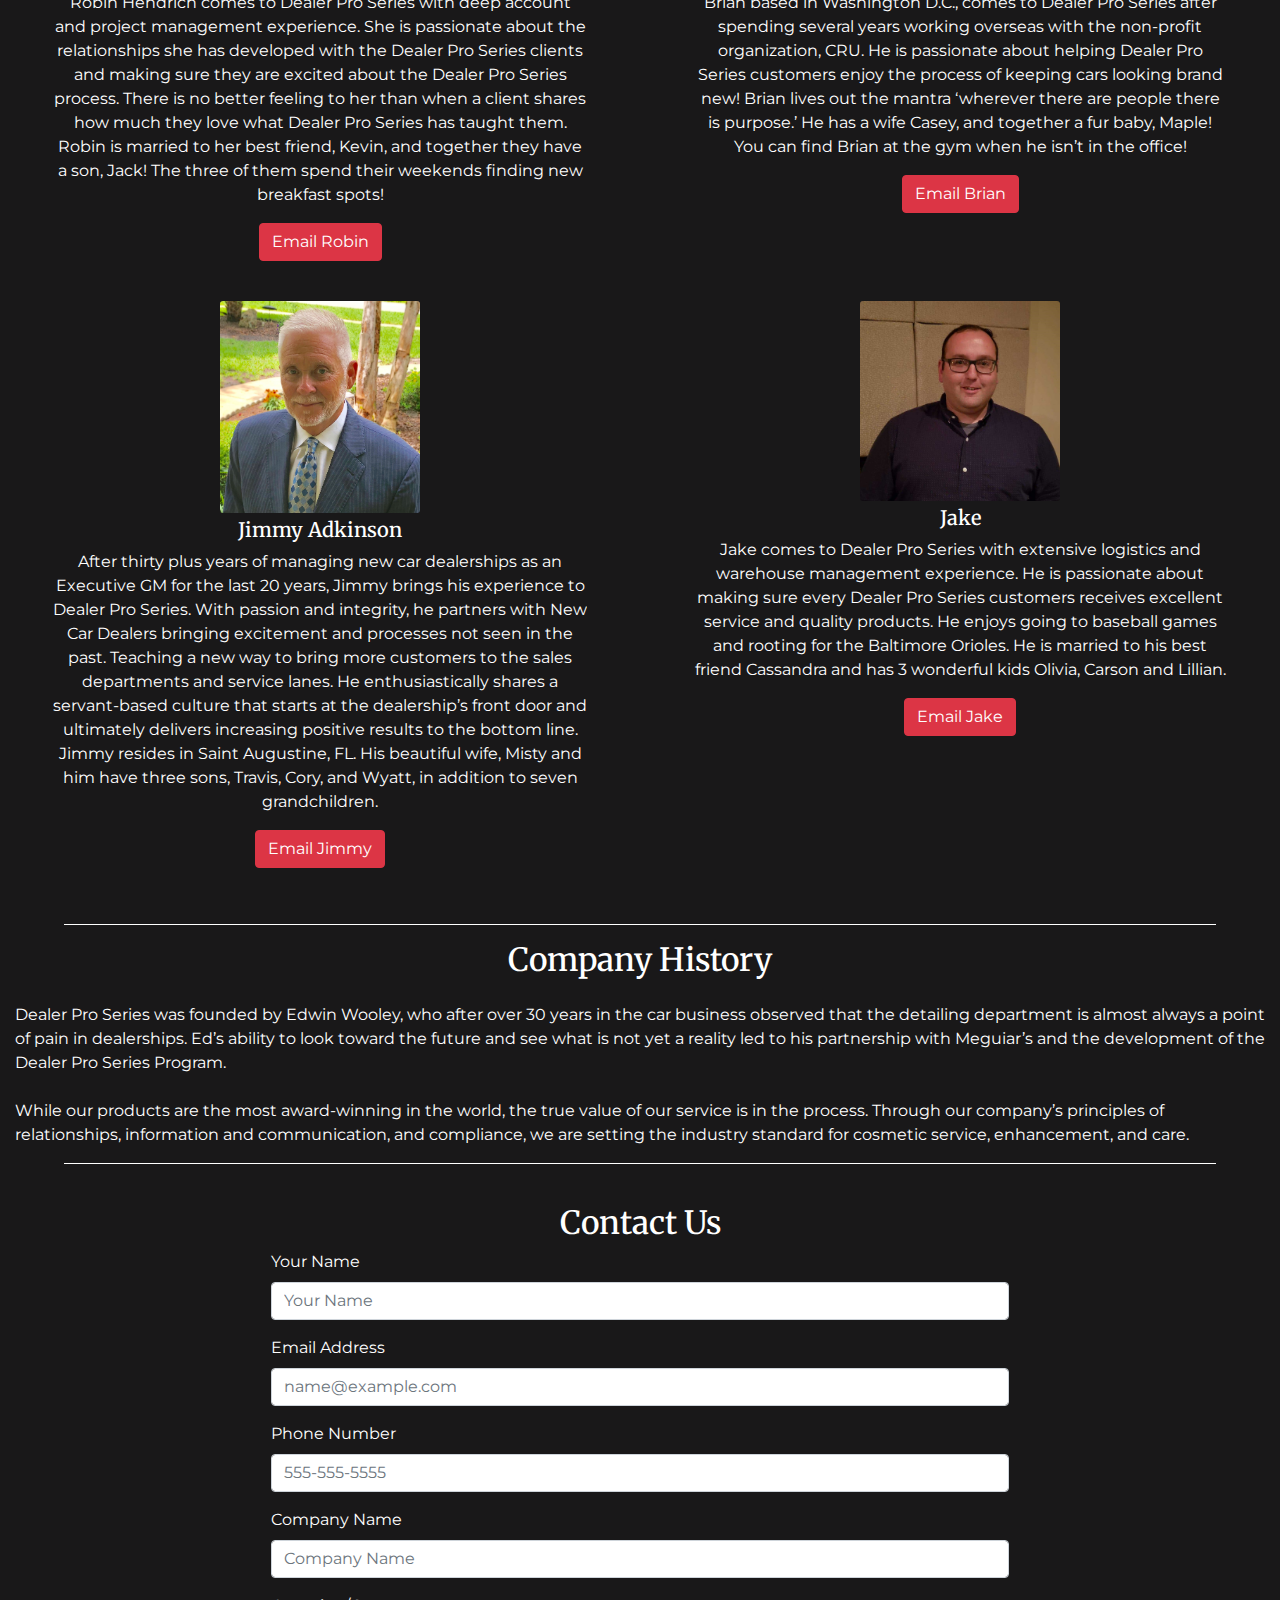
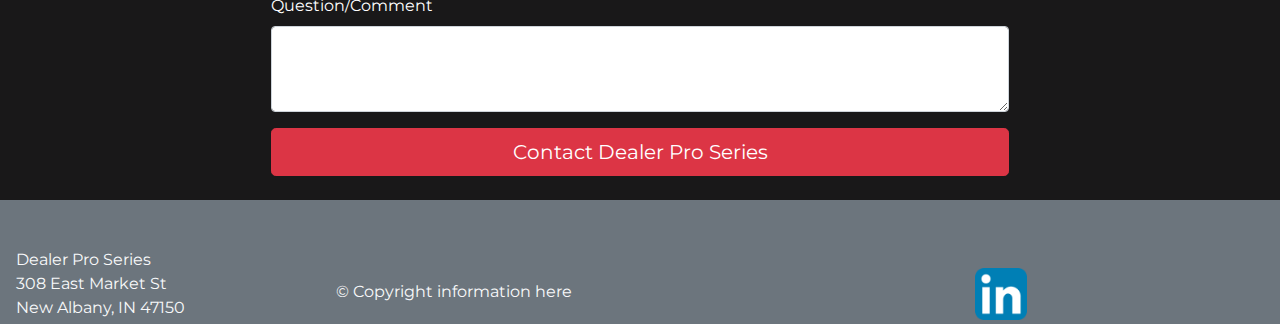
==== commit 71eba053: "added image and fixed padding" ====
--- a/index.html
+++ b/index.html
@@ -66,9 +66,9 @@
                             <a class="dropdown-item" href="other-products.html">3M</a>
                         </div>
                     </li> -->
-                    <li class="nav-item">
+                    <!-- <li class="nav-item">
                         <a class="nav-link" href="on-site-training.html">On-Site Training</a>
-                    </li>
+                    </li> -->
                     <li class="nav-item">
                         <a class="nav-link" href="#contact">Contact Us</a>
                     </li>
@@ -81,12 +81,12 @@
     </div>
     <div class="container-flex">
         <div id="jumbotron" class="jumbotron bg-dark text-light mb-3">
-            <h1 class="display-4">Need To Place An Order?</h1>
+            <h1 class="display-4">Meguiar's Catelog now available!</h1>
             <p class="lead changed-font">Click below to login to the B2B site.</p>
             <!-- <hr class="my-4"> -->
-            <a id="our-team" class="btn btn-danger btn-lg" href="http://webservices.advanceware.net/DealerProB2B/" role="button" target="_blank">Order Now!</a>
-        </div>
-        <a href="#contact" class="btn btn-primary btn-lg btn-block btn-danger mb-2" role="button" aria-pressed="true">Have a question? Contact us!</a>
+            <a id="our-team" class="btn btn-danger btn-lg" href="http://webservices.advanceware.net/DealerProB2B/" role="button" target="_blank">Order</a>
+        </div>
+        <!-- <a href="#contact" class="btn btn-primary btn-lg btn-block btn-danger mb-2" role="button" aria-pressed="true">Have a question? Contact us!</a> -->
     </div>
     <!-- <div class="container-fluid">
         <h2 class="contact-heading mb-4" id="training">Training</h2>
@@ -102,25 +102,28 @@
     <a href="https://www.youtube.com/user/MeguiarsUSA" class="btn btn-primary btn-lg btn-block btn-danger my-4" role="button" aria-pressed="true" target="_blank">Want more from Meguiar's?</a> -->
     <div>
         <h2 class="contact-heading anchor">Company Overview</h2>
-        <p>
-            When it comes to cleaning cars, Auto Dealers have been doing it the 
-            same way for decades, ineffectively and at a greater cost than they 
-            want. Meguiar’s Dealer Pro Series helps dealers create an efficient 
-            process for cosmetic cleaning and correcting that reduces waste, saves 
-            time, and makes cars look better.
-            <br>
-            <br>
-            Dealer Pro Series understands how challenging it is to find qualified 
-            technicians and management, and we’ve helped dozens of MSO's and OEM’s 
-            to streamline detailing methods. When you use the right products, 
-            with the right process, the performance of your technicians’ work 
-            improves and creates consistency. When your cars are consistently 
-            looking better, technicians are saving time per car, and your customers 
-            are more satisfied, you save money and are in a position to begin 
-            promoting the sale of specific cosmetic services to your customers in 
-            the service lane. More money to the bottom line and more customers 
-            returning to your store.
-        </p>
+        <div id="company-overview" class="">
+            <img id="overview-pic" class="container-fluid" src="img/logos/meguiars-no-bg-3-2.png">
+            <p>
+                When it comes to cleaning cars, Auto Dealers have been doing it the 
+                same way for decades, ineffectively and at a greater cost than they 
+                want. Meguiar’s Dealer Pro Series helps dealers create an efficient 
+                process for cosmetic cleaning and correcting that reduces waste, saves 
+                time, and makes cars look better.
+                <br>
+                <br>
+                Dealer Pro Series understands how challenging it is to find qualified 
+                technicians and management, and we’ve helped dozens of MSO's and OEM’s 
+                to streamline detailing methods. When you use the right products, 
+                with the right process, the performance of your technicians’ work 
+                improves and creates consistency. When your cars are consistently 
+                looking better, technicians are saving time per car, and your customers 
+                are more satisfied, you save money and are in a position to begin 
+                promoting the sale of specific cosmetic services to your customers in 
+                the service lane. More money to the bottom line and more customers 
+                returning to your store.
+            </p>
+        </div>
     </div>
     <hr />
     <div class="anchor" id="">
@@ -135,6 +138,7 @@
             <li data-target="#carouselExampleCaptions" data-slide-to="2"></li>
             <li data-target="#carouselExampleCaptions" data-slide-to="3"></li>
             <li data-target="#carouselExampleCaptions" data-slide-to="4"></li>
+            <li data-target="#carouselExampleCaptions" data-slide-to="5"></li>
             </ol>
             <div class="carousel-inner">
                 <div class="carousel-item active">
@@ -147,7 +151,7 @@
                                 to the cosmetic condition of automobiles. Ed and his wife Dana married in 1984 and are enthusiastic about building with their children, grandchildren and 
                                 whomever else allow them the opportunity to share and love.
                             </p>
-                            <button type="button" class="btn btn-danger btn-width" title="thomas@email.com">Email Edwin</button>
+                            <button type="button" class="btn btn-danger btn-width" title="ed@dealerproseres.com">Email Edwin</button>
                         </div>
                     </div>
                 </div>
@@ -181,8 +185,8 @@
                 </div>
                 <div class="carousel-item">
                     <div class="employee-card">
-                        <img class="employee-image" src="img/unedit-images/brianhead.jpeg" alt="Brian (Need Last Name)">
-                        <h5>Brian (Need Last Name)</h5>
+                        <img class="employee-image" src="img/unedit-images/brianhead.jpeg" alt="Brian Fox">
+                        <h5>Brian Fox</h5>
                         <div class="bio">
                             <p>Brian based in Washington D.C., comes to Dealer Pro Series after spending several years working overseas with the non-profit organization, CRU. He is 
                                 passionate about helping Dealer Pro Series customers enjoy the process of keeping cars looking brand new! Brian lives out the mantra ‘wherever there are 
@@ -193,12 +197,12 @@
                     </div>
                 </div>
                 <div class="carousel-item">
-                    <div class="employee-card bot-card">
-                        <img class="employee-image" src="img/unedit-images/jimmypic.png" alt="Jimmy (Need Last Name)">
+                    <div class="employee-card">
+                        <img class="employee-image" src="img/unedit-images/jimmypic.png" alt="Jimmy Adkinson">
                         <h5>Jimmy Adkinson</h5>
                         <div class="bio">
-                            <p>After thirty plus years of managing new car dealerships as 
-                                an Executive GM for the last 20 years, Jimmy brings his 
+                            <p>Jimmy comes to Dealer Pro Series with over 30 years Executive GM experience. 
+                                Jimmy brings his 
                                 experience to Dealer Pro Series. With passion and integrity, 
                                 he partners with New Car Dealers bringing excitement and 
                                 processes not seen in the past. Teaching a new way to bring 
@@ -213,6 +217,22 @@
                         </div>
                     </div>
                 </div>
+                <div class="carousel-item">
+                    <div class="employee-card">
+                        <img class="employee-image" src="img/unedit-images/jakehead.jpeg" alt="Jake (Need Last Name)">
+                        <h5>Jake</h5>
+                        <div class="bio">
+                            <p>Jake comes to Dealer Pro Series with extensive logistics and warehouse 
+                                management experience. He is passionate about making sure every Dealer 
+                                Pro Series customers receives excellent service and quality products. 
+                                He enjoys going to baseball games and rooting for the Baltimore Orioles. 
+                                He is married to his best friend Cassandra and has 3 wonderful kids 
+                                Olivia, Carson and Lillian.
+                            </p>
+                            <button type="button" class="btn btn-danger btn-width" title="thomas@email.com">Email Jake</button>
+                        </div>
+                    </div>
+                </div>
             <a class="carousel-control-prev" href="#carouselExampleCaptions" role="button" data-slide="prev">
             <span class="carousel-control-prev-icon" aria-hidden="true"></span>
             <span class="sr-only">Previous</span>
@@ -224,16 +244,23 @@
         </div>
     </div>
 </div>
-    <!-- <div class=" px-0" id="e-cards">
-        <div class="" id="top-group">
+    <!-- start of 2 by 2 layout -->
+    <div class="" id="two-ee">
+        <div class="d-flex">
             <div class="employee-card">
                 <img class="employee-image" src="img/unedit-images/Edhead.jpeg" alt="Edwin Wooley">
                 <h5>Edwin Wooley</h5>
                 <div class="bio">
-                    <p>Edwin founded Dealer Marketing Associates Inc in 1989 and is now DBA as Dealer Pro Series and AutoRenu. Throughout the many years of serving into the 
-                        Automobile Industry a relationships first principle has sprung forth. We are now committed in building the “we make things look good” to all things related 
-                        to the cosmetic condition of automobiles. Ed and his wife Dana married in 1984 and are enthusiastic about building with their children, grandchildren and 
-                        whomever else allow them the opportunity to share and love.
+                    <p>Edwin founded Dealer Marketing Associates Inc in 
+                        1989 and is now DBA as Dealer Pro Series and AutoRenu. 
+                        Throughout the many years of serving into the Automobile 
+                        Industry a relationships first principle has sprung forth. 
+                        We are now committed in building the “we make things look 
+                        good” to all things related to the cosmetic condition of 
+                        automobiles. Ed and his wife Dana married in 1984 and are 
+                        enthusiastic about building with their children, 
+                        grandchildren and whomever else allow them the opportunity 
+                        to share and love.
                     </p>
                     <button type="button" class="btn btn-danger btn-width" title="thomas@email.com">Email Edwin</button>
                 </div>
@@ -242,41 +269,58 @@
                 <img class="employee-image" src="img/unedit-images/tomhead.jpeg" alt="Tom Brooks">
                 <h5>Tom Brooks</h5>
                 <div class="bio">
-                    <p>Tom comes to Dealer Pro Series with over 25 years of automotive industry experience. He worked his way from Salesperson to General Manager and touched every 
-                        position in between. Tom is passionate about integrating new technology and culture into already established operations. He enjoys seeing Dealer Pro Series 
-                        partners CSI, cost control and team development grow through the company’s finely tuned process. Tom has two sons, Joey and Mitch. When he isn’t on the road, 
-                        you can find him riding his bike!
+                    <p>Tom comes to Dealer Pro Series with over 25 years of 
+                        automotive industry experience. He worked his way from 
+                        Salesperson to General Manager and touched every 
+                        position in between. Tom is passionate about integrating 
+                        new technology and culture into already established operations. 
+                        He enjoys seeing Dealer Pro Series partners CSI, cost control 
+                        and team development grow through the company’s finely tuned 
+                        process. Tom has two sons, Joey and Mitch. When he isn’t 
+                        on the road, you can find him riding his bike!
                     </p>
                     <button type="button" class="btn btn-danger btn-width" title="thomas@email.com">Email Tom</button>
                 </div>
             </div>
-            <div class="employee-card last-employee-card">
+        </div>
+        <div class="d-flex">
+            <div class="employee-card">
                 <img class="employee-image" src="img/unedit-images/robinhead.jpeg" alt="Robin Hendrich">
                 <h5>Robin Hendrich</h5>
                 <div class="bio">
-                    <p>Robin Hendrich comes to Dealer Pro Series with deep account and project management experience. She is passionate about the relationships she has developed 
-                        with the Dealer Pro Series clients and making sure they are excited about the Dealer Pro Series process. There is no better feeling to her than when a client 
-                        shares how much they love what Dealer Pro Series has taught them. Robin is married to her best friend, Kevin, and together they have a son, Jack! The three 
-                        of them spend their weekends finding new breakfast spots!
+                    <p>Robin Hendrich comes to Dealer Pro Series with deep account 
+                        and project management experience. She is passionate about 
+                        the relationships she has developed with the Dealer Pro 
+                        Series clients and making sure they are excited about the 
+                        Dealer Pro Series process. There is no better feeling to 
+                        her than when a client shares how much they love what 
+                        Dealer Pro Series has taught them. Robin is married to her 
+                        best friend, Kevin, and together they have a son, Jack! The 
+                        three of them spend their weekends finding new breakfast spots!
                     </p>
                     <button type="button" class="btn btn-danger btn-width" title="thomas@email.com">Email Robin</button>
                 </div>
             </div>
-        </div>
-        <div class="" id="bot-group">
-            <div class="employee-card bot-card">
-                <img class="employee-image" src="img/unedit-images/brianhead.jpeg" alt="Brian (Need Last Name)">
-                <h5>Brian (Need Last Name)</h5>
-                <div class="bio">
-                    <p>Brian based in Washington D.C., comes to Dealer Pro Series after spending several years working overseas with the non-profit organization, CRU. He is 
-                        passionate about helping Dealer Pro Series customers enjoy the process of keeping cars looking brand new! Brian lives out the mantra ‘wherever there are 
-                        people there is purpose.’ He has a wife Casey, and together a fur baby, Maple! You can find Brian at the gym when he isn’t in the office!
+            <div class="employee-card">
+                <img class="employee-image" src="img/unedit-images/brianhead.jpeg" alt="Brian Fox">
+                <h5>Brian Fox</h5>
+                <div class="bio">
+                    <p>Brian based in Washington D.C., comes to Dealer Pro Series 
+                        after spending several years working overseas with the 
+                        non-profit organization, CRU. He is passionate about helping 
+                        Dealer Pro Series customers enjoy the process of keeping cars 
+                        looking brand new! Brian lives out the mantra ‘wherever there are 
+                        people there is purpose.’ He has a wife Casey, and together a 
+                        fur baby, Maple! You can find Brian at the gym when he isn’t 
+                        in the office!
                     </p>
                     <button type="button" class="btn btn-danger btn-width" title="thomas@email.com">Email Brian</button>
                 </div>
             </div>
-            <div class="employee-card bot-card">
-                <img class="employee-image" src="img/unedit-images/jimmyhead.jpeg" alt="Jimmy (Need Last Name)">
+        </div>
+        <div class="d-flex">
+            <div class="employee-card">
+                <img class="employee-image" src="img/unedit-images/jimmypic.png" alt="Jimmy Adkinson">
                 <h5>Jimmy Adkinson</h5>
                 <div class="bio">
                     <p>After thirty plus years of managing new car dealerships as 
@@ -294,8 +338,22 @@
                     <button type="button" class="btn btn-danger btn-width" title="thomas@email.com">Email Jimmy</button>
                 </div>
             </div>
-        </div>
-    </div> -->
+            <div class="employee-card">
+                <img class="employee-image" src="img/unedit-images/jakehead.jpeg" alt="Jake (Need Last Name)">
+                <h5>Jake</h5>
+                <div class="bio">
+                    <p>Jake comes to Dealer Pro Series with extensive logistics and warehouse 
+                        management experience. He is passionate about making sure every Dealer 
+                        Pro Series customers receives excellent service and quality products. 
+                        He enjoys going to baseball games and rooting for the Baltimore Orioles. 
+                        He is married to his best friend Cassandra and has 3 wonderful kids 
+                        Olivia, Carson and Lillian.
+                    </p>
+                    <button type="button" class="btn btn-danger btn-width" title="thomas@email.com">Email Jake</button>
+                </div>
+            </div>
+        </div>
+    </div>
     <hr />
     <div class="container-fluid">
         <h2 class="contact-heading mb-4 mt-2" id="about-us">Company History</h2>
--- a/css/styles.css
+++ b/css/styles.css
@@ -9,6 +9,11 @@
     background-color: #191819 !important;
 }
 
+#overview-pic,
+.employee-card > img {
+    border-radius: 3px;
+}
+
 /* Nav stylings */
 .nav-link {
     color: #fff !important;
@@ -23,14 +28,15 @@
 #dps-logo {
     width: 100%;
 }
-.dropdown-item {
+/* dropdown nav items are currently commented out in the HTML - might be added back in later so leaving the CSS here */
+/* .dropdown-item {
     background-color: #191819;
     color: #fff !important;
 }
 .dropdown-item:hover {
     background-color: #191819;
     color: rgba(189, 189, 189, 0.9) !important;
-}
+} */
 button.navbar-toggler {
     color: #fff !important;
 }
@@ -60,6 +66,12 @@
 #carousel-overrides {
     height: auto !important;
 }
+#ee-cards {
+    display: none;
+}
+#two-ee {
+    display: none;
+}
 .employee-image {
     text-align: center;
     display: block;
@@ -78,6 +90,10 @@
     margin-left: auto;
     margin-right: auto;
     width: 75%;
+}
+
+.employee-card > h5 {
+    padding-top: 5px;
 }
 .img-container {
     margin-left: auto;
@@ -167,8 +183,27 @@
 #jumbotron > p {
     text-align: unset;
 }
-
+/* Company overview section */
+#company-overview {
+    min-height: 210px;
+}
+#company-overview > p {
+    display: block;
+    padding-left: 15px;
+}
+#overview-pic {
+    width: 30%;
+    height: 20%;
+    max-width: 400px;
+    max-height: 267px;
+    float: right;
+    padding-left: 5px;
+    padding-right: 5px;
+    margin-right: 15px;
+    clear: both;
+}
 /* Media queries */
+
 @media only screen and (min-width: 730px) {
     /* navbar styling */
     a.navbar-brand {
@@ -187,7 +222,13 @@
         display: inline-block;
         margin-left: 1.1%;
     } */
-
+    #carousel-overrides {
+        display: none !important;
+    }
+    #two-ee {
+        display: unset;
+    }
+    
     .employee-image {
         width: 100%;
         height: auto;
@@ -200,7 +241,9 @@
     #contact-container {
         width: 75vw;
     }
-  }
+}
+
+
 @media only screen and (min-width: 1000px) {
     /* nabvar styling */
     a.navbar-brand {
@@ -228,4 +271,14 @@
      #contact-container {
         width: 60vw;
     }
+    /* employee section */
+    #ee-cards {
+        display: unset;
+    }
+}
+@media only screen and (min-width: 1250px) {
+    #overview-pic {
+        padding-right: 75px;
+    }
+    /* need to add more padding on the paragraph divs to push the words in more */
 }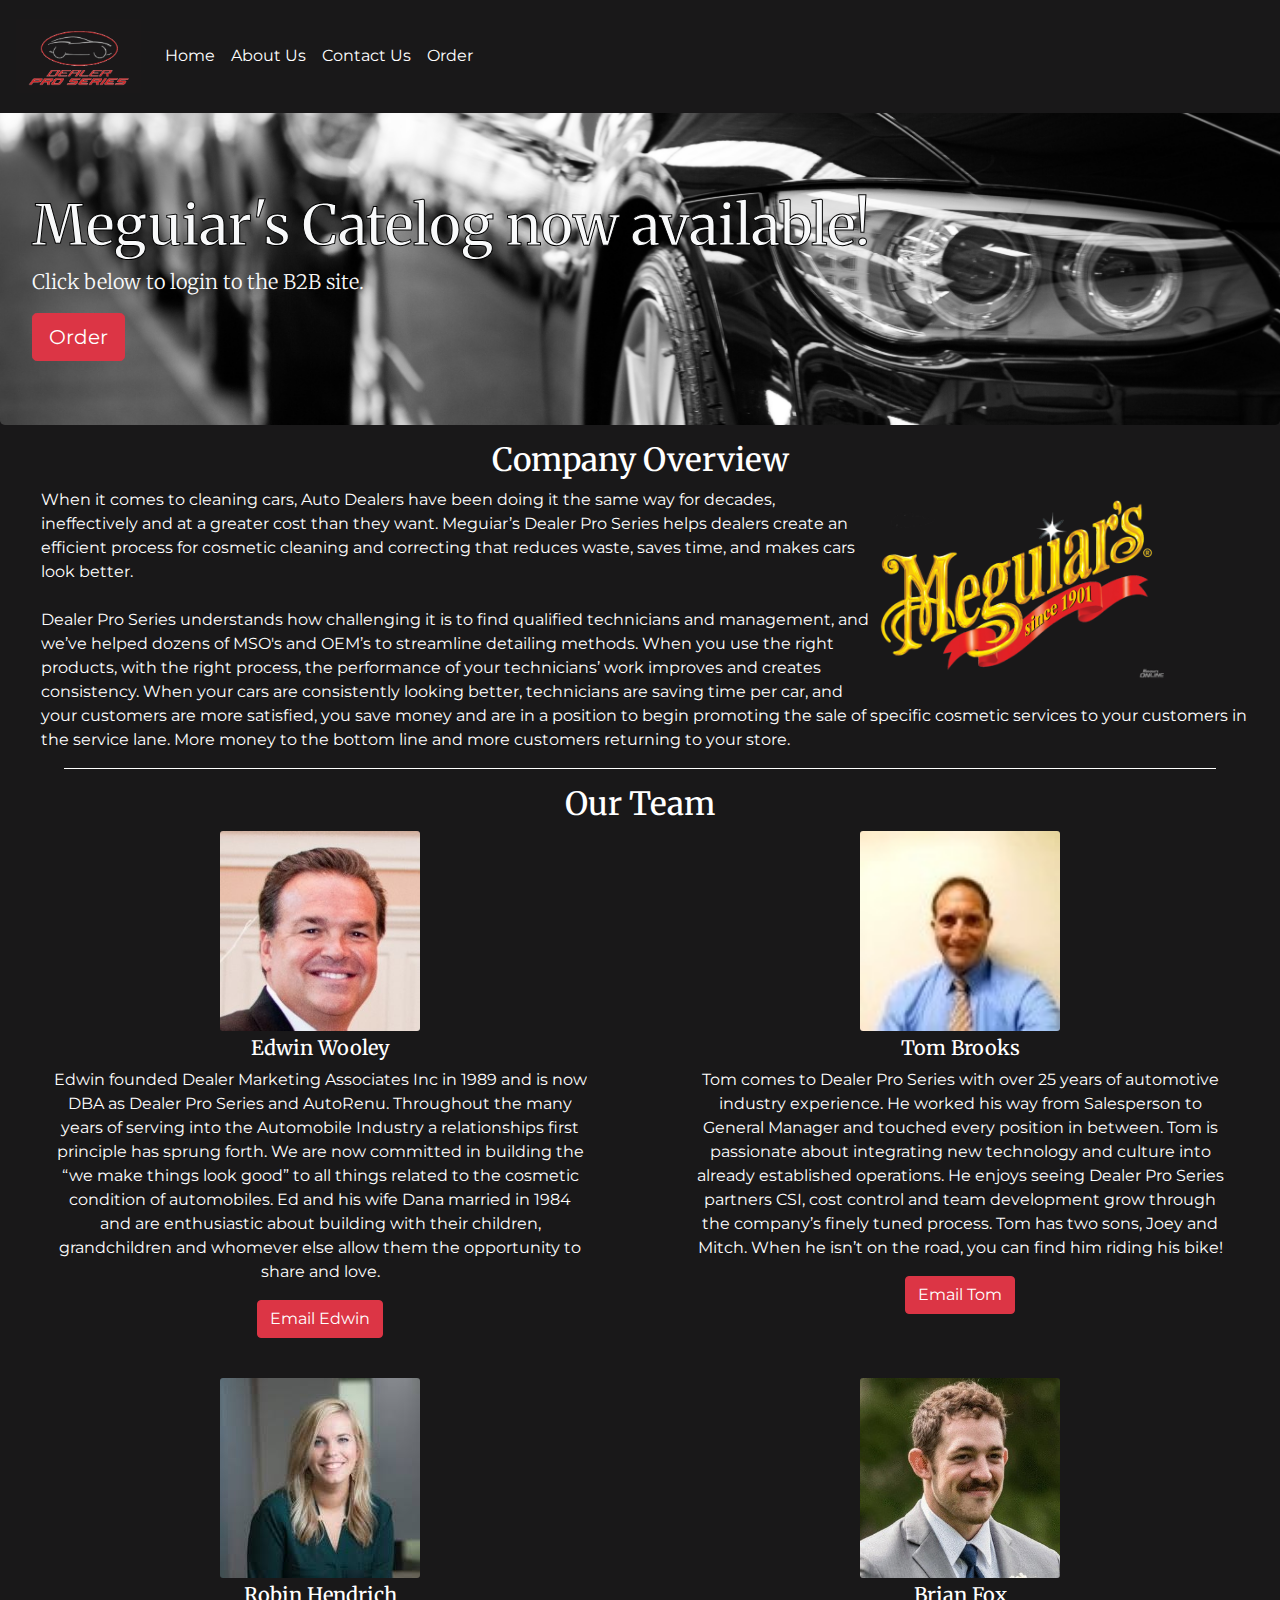
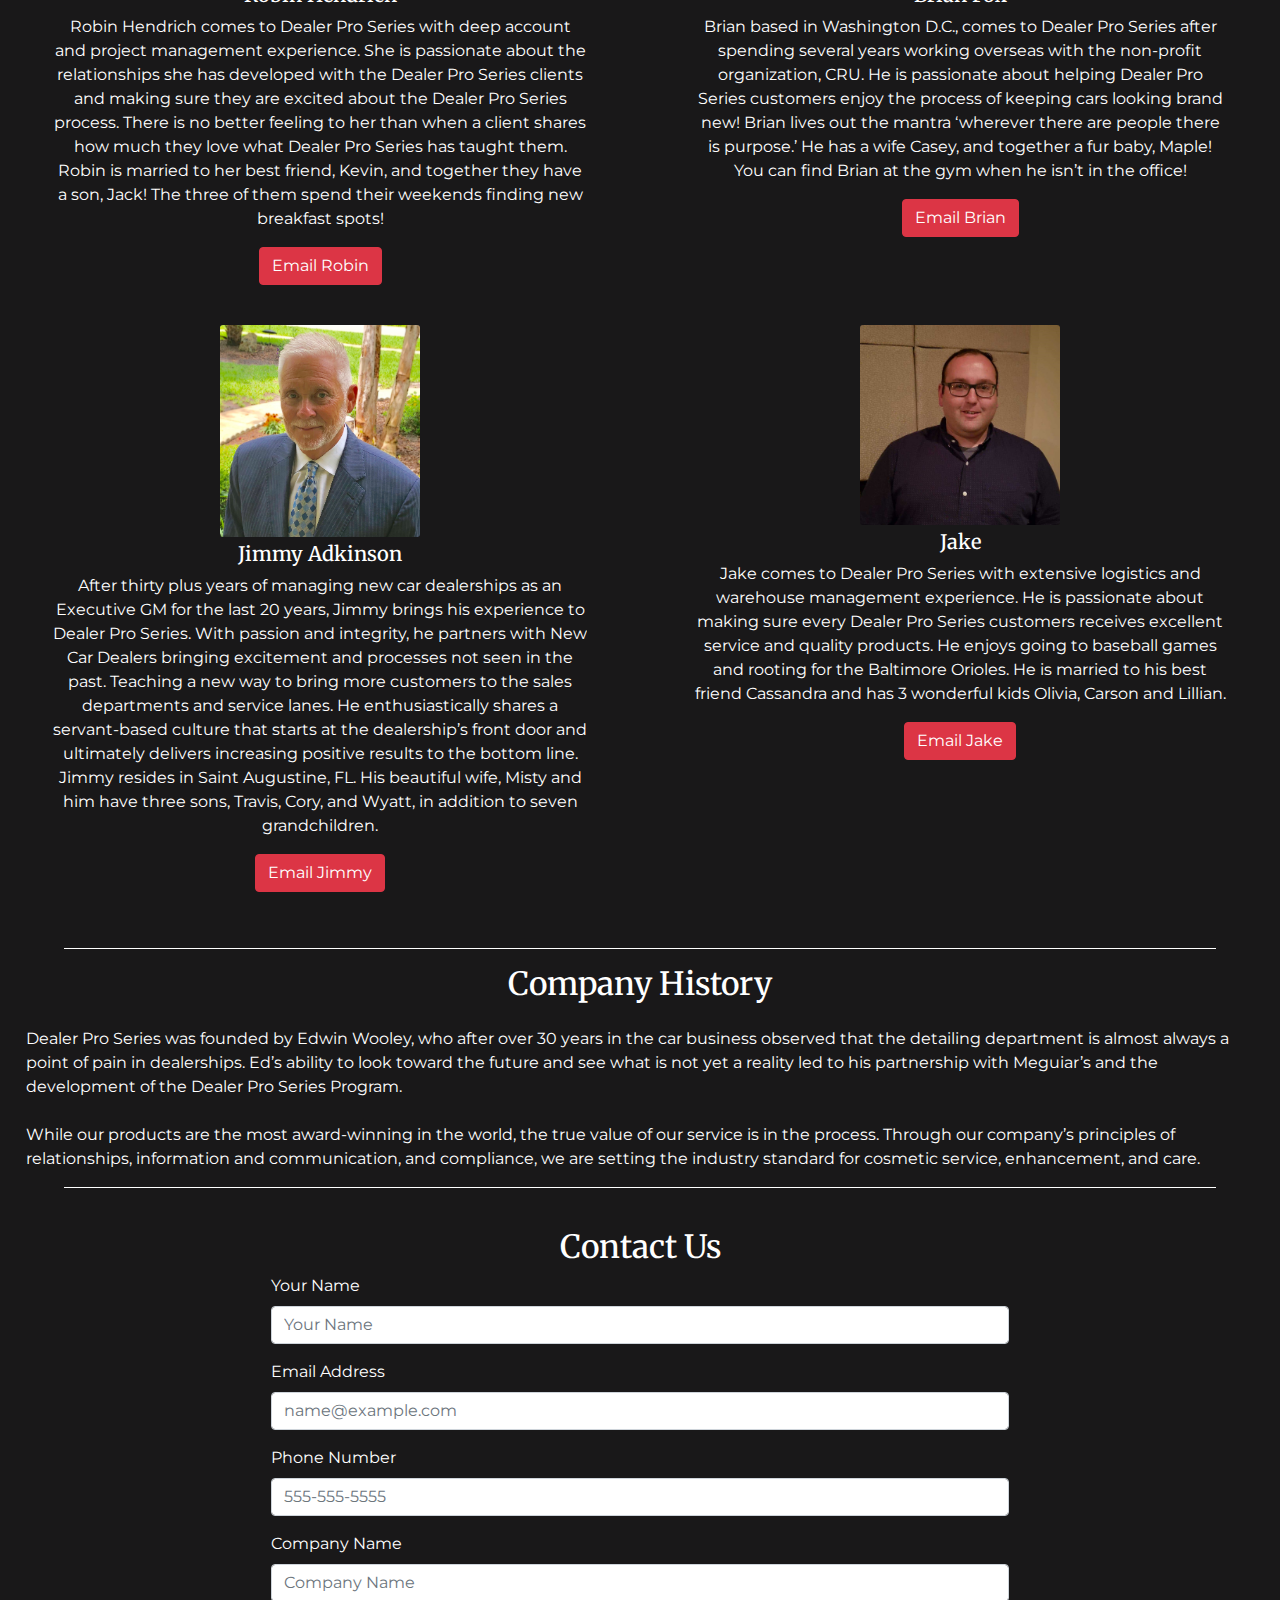
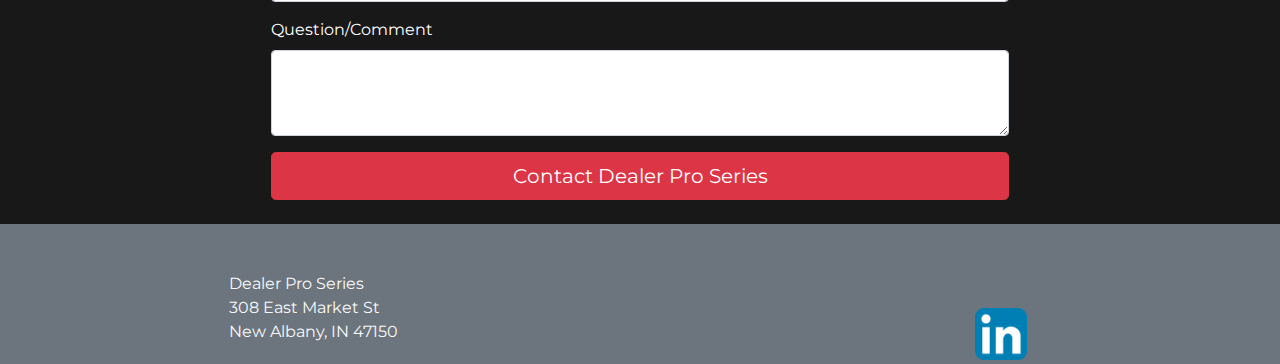
==== commit dbe1de82: "added email addresses and changed some padding on p tags" ====
--- a/index.html
+++ b/index.html
@@ -151,7 +151,7 @@
                                 to the cosmetic condition of automobiles. Ed and his wife Dana married in 1984 and are enthusiastic about building with their children, grandchildren and 
                                 whomever else allow them the opportunity to share and love.
                             </p>
-                            <button type="button" class="btn btn-danger btn-width" title="ed@dealerproseres.com">Email Edwin</button>
+                            <button type="button" class="btn btn-danger btn-width" title="edwin@dealerproseres.com">Email Edwin</button>
                         </div>
                     </div>
                 </div>
@@ -165,7 +165,7 @@
                                 partners CSI, cost control and team development grow through the company’s finely tuned process. Tom has two sons, Joey and Mitch. When he isn’t on the road, 
                                 you can find him riding his bike!
                             </p>
-                            <button type="button" class="btn btn-danger btn-width" title="thomas@email.com">Email Tom</button>
+                            <button type="button" class="btn btn-danger btn-width" title="tom@dealerproseries.com">Email Tom</button>
                         </div>
                     </div>
                 </div>
@@ -179,7 +179,7 @@
                                 shares how much they love what Dealer Pro Series has taught them. Robin is married to her best friend, Kevin, and together they have a son, Jack! The three 
                                 of them spend their weekends finding new breakfast spots!
                             </p>
-                            <button type="button" class="btn btn-danger btn-width" title="thomas@email.com">Email Robin</button>
+                            <button type="button" class="btn btn-danger btn-width" title="robin@dealerproseries.com">Email Robin</button>
                         </div>
                     </div>
                 </div>
@@ -192,7 +192,7 @@
                                 passionate about helping Dealer Pro Series customers enjoy the process of keeping cars looking brand new! Brian lives out the mantra ‘wherever there are 
                                 people there is purpose.’ He has a wife Casey, and together a fur baby, Maple! You can find Brian at the gym when he isn’t in the office!
                             </p>
-                            <button type="button" class="btn btn-danger btn-width" title="thomas@email.com">Email Brian</button>
+                            <button type="button" class="btn btn-danger btn-width" title="brian@dealerproseries.com">Email Brian</button>
                         </div>
                     </div>
                 </div>
@@ -213,7 +213,7 @@
                                 Augustine, FL. His beautiful wife, Misty and him have three 
                                 sons, Travis, Cory, and Wyatt, in addition to seven grandchildren.
                             </p>
-                            <button type="button" class="btn btn-danger btn-width" title="thomas@email.com">Email Jimmy</button>
+                            <button type="button" class="btn btn-danger btn-width" title="jimmy@dealerproseries.com">Email Jimmy</button>
                         </div>
                     </div>
                 </div>
@@ -229,7 +229,7 @@
                                 He is married to his best friend Cassandra and has 3 wonderful kids 
                                 Olivia, Carson and Lillian.
                             </p>
-                            <button type="button" class="btn btn-danger btn-width" title="thomas@email.com">Email Jake</button>
+                            <button type="button" class="btn btn-danger btn-width" title="jake@dealerproseries.com">Email Jake</button>
                         </div>
                     </div>
                 </div>
@@ -262,7 +262,7 @@
                         grandchildren and whomever else allow them the opportunity 
                         to share and love.
                     </p>
-                    <button type="button" class="btn btn-danger btn-width" title="thomas@email.com">Email Edwin</button>
+                    <button type="button" class="btn btn-danger btn-width" title="edwin@dealerproseries.com">Email Edwin</button>
                 </div>
             </div>
             <div class="employee-card">
@@ -279,7 +279,7 @@
                         process. Tom has two sons, Joey and Mitch. When he isn’t 
                         on the road, you can find him riding his bike!
                     </p>
-                    <button type="button" class="btn btn-danger btn-width" title="thomas@email.com">Email Tom</button>
+                    <button type="button" class="btn btn-danger btn-width" title="tom@dealerproseries.com">Email Tom</button>
                 </div>
             </div>
         </div>
@@ -298,7 +298,7 @@
                         best friend, Kevin, and together they have a son, Jack! The 
                         three of them spend their weekends finding new breakfast spots!
                     </p>
-                    <button type="button" class="btn btn-danger btn-width" title="thomas@email.com">Email Robin</button>
+                    <button type="button" class="btn btn-danger btn-width" title="robin@dealerproseries.com">Email Robin</button>
                 </div>
             </div>
             <div class="employee-card">
@@ -314,7 +314,7 @@
                         fur baby, Maple! You can find Brian at the gym when he isn’t 
                         in the office!
                     </p>
-                    <button type="button" class="btn btn-danger btn-width" title="thomas@email.com">Email Brian</button>
+                    <button type="button" class="btn btn-danger btn-width" title="brian@dealerproseries.com">Email Brian</button>
                 </div>
             </div>
         </div>
@@ -335,7 +335,7 @@
                         Augustine, FL. His beautiful wife, Misty and him have three 
                         sons, Travis, Cory, and Wyatt, in addition to seven grandchildren.
                     </p>
-                    <button type="button" class="btn btn-danger btn-width" title="thomas@email.com">Email Jimmy</button>
+                    <button type="button" class="btn btn-danger btn-width" title="jimmy@dealerproseries.com">Email Jimmy</button>
                 </div>
             </div>
             <div class="employee-card">
@@ -349,13 +349,13 @@
                         He is married to his best friend Cassandra and has 3 wonderful kids 
                         Olivia, Carson and Lillian.
                     </p>
-                    <button type="button" class="btn btn-danger btn-width" title="thomas@email.com">Email Jake</button>
+                    <button type="button" class="btn btn-danger btn-width" title="jake@dealerproseries.com">Email Jake</button>
                 </div>
             </div>
         </div>
     </div>
     <hr />
-    <div class="container-fluid">
+    <div class="container-fluid" id="company-history">
         <h2 class="contact-heading mb-4 mt-2" id="about-us">Company History</h2>
         <p>Dealer Pro Series was founded by Edwin Wooley, who after over 30 years 
             in the car business observed that the detailing department is almost 
@@ -403,11 +403,10 @@
     </div>
     <div class="container-flex align-bottom bg-secondary text-light pt-5 px-3 pb-1">
         <div class="row">
-        <div class="col-3">
+        <div class="col-2 align-self-end" >
+        </div>
+        <div class="col-7">
             <p id="address">Dealer Pro Series<br>308 East Market St<br>New Albany, IN 47150</p>
-        </div>
-        <div class="col-6 align-self-end" >
-            <p>&copy; Copyright information here</p>
         </div>
         <div class="col-3 align-self-end">
             <!-- <a href="#"><img class="social-icons" src="img/faceboo_icon.png" width="50px"></a> -->
--- a/css/styles.css
+++ b/css/styles.css
@@ -121,10 +121,6 @@
  /* footer */
  .social-icons {
     width: 40%;
- }
-
- #address {
-     display: none;
  }
 /*  */
 .body-div {
@@ -255,18 +251,21 @@
         padding-top: 15%;
     }
 
+    /* company overview section */
+    #company-overview {
+        padding-left: 2%;
+        padding-right: 2%;
+    }
+    /* company history section */
+    #company-history {
+        padding-left: 2%;
+        padding-right: 2%;
+    }
     /* footer */
     .social-icons {
     width: 18%;
     }
 
-    #address {
-     display: unset;
-    }
-    #bot-group {
-        padding-left: 20%;
-        padding-right: 20%;
-    }
      /* contact */
      #contact-container {
         width: 60vw;
@@ -280,5 +279,4 @@
     #overview-pic {
         padding-right: 75px;
     }
-    /* need to add more padding on the paragraph divs to push the words in more */
 }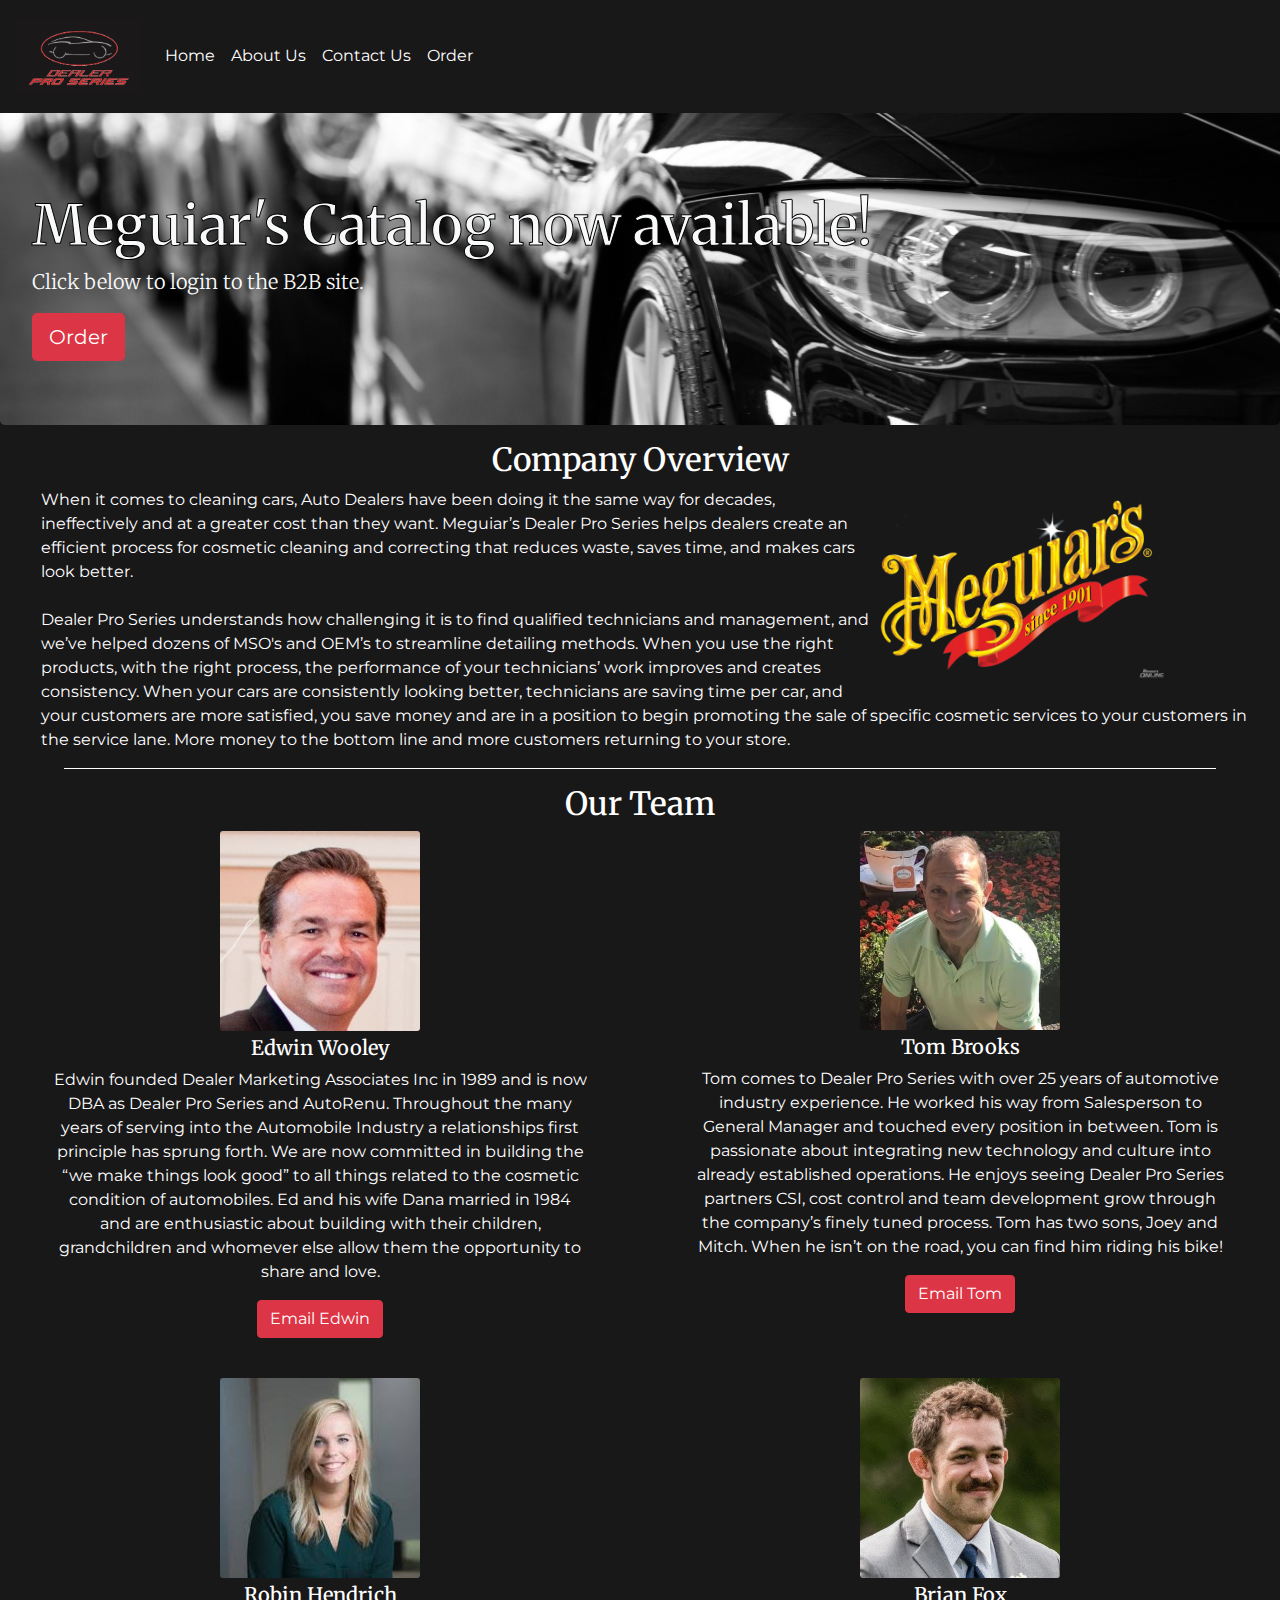
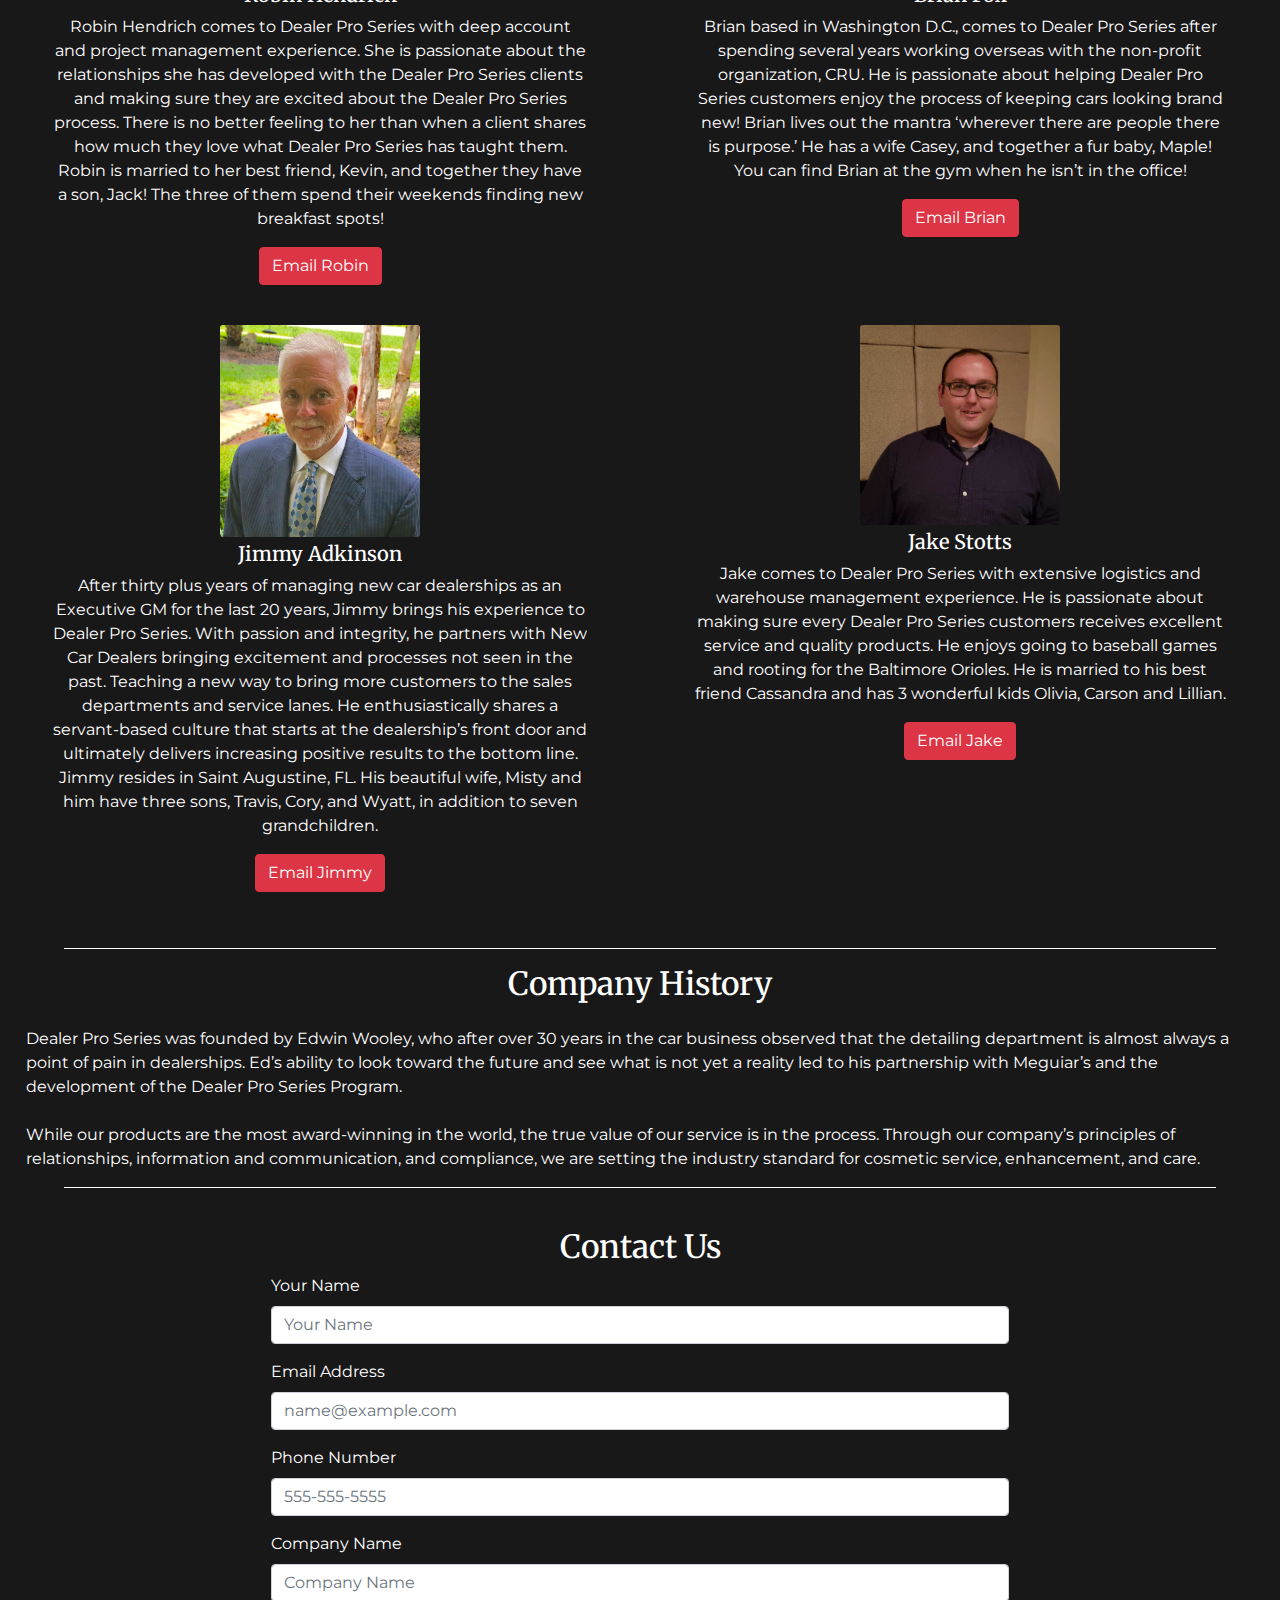
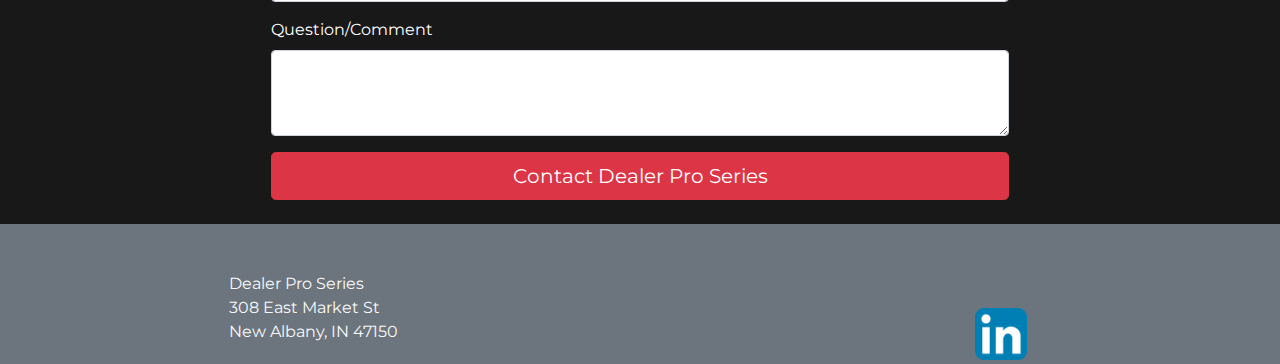
==== commit 5a8f6b83: "deployed site" ====
--- a/index.html
+++ b/index.html
@@ -10,6 +10,7 @@
     <link href="https://fonts.googleapis.com/css?family=Merriweather:700|Montserrat&display=swap" rel="stylesheet">
     <link rel="stylesheet" href="https://maxcdn.bootstrapcdn.com/bootstrap/4.0.0/css/bootstrap.min.css" integrity="sha384-Gn5384xqQ1aoWXA+058RXPxPg6fy4IWvTNh0E263XmFcJlSAwiGgFAW/dAiS6JXm" crossorigin="anonymous">
     <link rel="stylesheet" href="css/styles.css">
+    <link rel="icon" href="img/logos/logo-no-txt.ico" type="image/x-icon"/>
 </head>
 <body class="">
     <div class="container-flex" id="home">
@@ -81,7 +82,7 @@
     </div>
     <div class="container-flex">
         <div id="jumbotron" class="jumbotron bg-dark text-light mb-3">
-            <h1 class="display-4">Meguiar's Catelog now available!</h1>
+            <h1 class="display-4">Meguiar's Catalog now available!</h1>
             <p class="lead changed-font">Click below to login to the B2B site.</p>
             <!-- <hr class="my-4"> -->
             <a id="our-team" class="btn btn-danger btn-lg" href="http://webservices.advanceware.net/DealerProB2B/" role="button" target="_blank">Order</a>
@@ -151,13 +152,13 @@
                                 to the cosmetic condition of automobiles. Ed and his wife Dana married in 1984 and are enthusiastic about building with their children, grandchildren and 
                                 whomever else allow them the opportunity to share and love.
                             </p>
-                            <button type="button" class="btn btn-danger btn-width" title="edwin@dealerproseres.com">Email Edwin</button>
+                            <a href="mailto:ed@dealerproseries.com"><button type="button" class="btn btn-danger btn-width" title="ed@dealerproseries.com">Email Edwin</button></a>
                         </div>
                     </div>
                 </div>
                 <div class="carousel-item">
                     <div class="employee-card">
-                        <img class="employee-image" src="img/unedit-images/tomhead.jpeg" alt="Tom Brooks">
+                        <img class="employee-image" src="img/unedit-images/tom-head.jpg" alt="Tom Brooks">
                         <h5>Tom Brooks</h5>
                         <div class="bio">
                             <p>Tom comes to Dealer Pro Series with over 25 years of automotive industry experience. He worked his way from Salesperson to General Manager and touched every 
@@ -165,7 +166,7 @@
                                 partners CSI, cost control and team development grow through the company’s finely tuned process. Tom has two sons, Joey and Mitch. When he isn’t on the road, 
                                 you can find him riding his bike!
                             </p>
-                            <button type="button" class="btn btn-danger btn-width" title="tom@dealerproseries.com">Email Tom</button>
+                            <a href="mailto:tom@dealerproseries.com"><button type="button" class="btn btn-danger btn-width" title="tom@dealerproseries.com">Email Tom</button></a>
                         </div>
                     </div>
                 </div>
@@ -179,7 +180,7 @@
                                 shares how much they love what Dealer Pro Series has taught them. Robin is married to her best friend, Kevin, and together they have a son, Jack! The three 
                                 of them spend their weekends finding new breakfast spots!
                             </p>
-                            <button type="button" class="btn btn-danger btn-width" title="robin@dealerproseries.com">Email Robin</button>
+                            <a href="mailto:robin@dealerproseries.com"><button type="button" class="btn btn-danger btn-width" title="robin@dealerproseries.com">Email Robin</button></a>
                         </div>
                     </div>
                 </div>
@@ -192,7 +193,7 @@
                                 passionate about helping Dealer Pro Series customers enjoy the process of keeping cars looking brand new! Brian lives out the mantra ‘wherever there are 
                                 people there is purpose.’ He has a wife Casey, and together a fur baby, Maple! You can find Brian at the gym when he isn’t in the office!
                             </p>
-                            <button type="button" class="btn btn-danger btn-width" title="brian@dealerproseries.com">Email Brian</button>
+                            <a href="mailto:brian@dealerproseries.com"><button type="button" class="btn btn-danger btn-width" title="brian@dealerproseries.com">Email Brian</button></a>
                         </div>
                     </div>
                 </div>
@@ -213,14 +214,14 @@
                                 Augustine, FL. His beautiful wife, Misty and him have three 
                                 sons, Travis, Cory, and Wyatt, in addition to seven grandchildren.
                             </p>
-                            <button type="button" class="btn btn-danger btn-width" title="jimmy@dealerproseries.com">Email Jimmy</button>
+                            <a href="mailto:jimmy@dealerproseries.com"><button type="button" class="btn btn-danger btn-width" title="jimmy@dealerproseries.com">Email Jimmy</button></a>
                         </div>
                     </div>
                 </div>
                 <div class="carousel-item">
                     <div class="employee-card">
-                        <img class="employee-image" src="img/unedit-images/jakehead.jpeg" alt="Jake (Need Last Name)">
-                        <h5>Jake</h5>
+                        <img class="employee-image" src="img/unedit-images/jakehead.jpeg" alt="Jake Stotts">
+                        <h5>Jake Stotts</h5>
                         <div class="bio">
                             <p>Jake comes to Dealer Pro Series with extensive logistics and warehouse 
                                 management experience. He is passionate about making sure every Dealer 
@@ -229,7 +230,7 @@
                                 He is married to his best friend Cassandra and has 3 wonderful kids 
                                 Olivia, Carson and Lillian.
                             </p>
-                            <button type="button" class="btn btn-danger btn-width" title="jake@dealerproseries.com">Email Jake</button>
+                            <a href="mailto:jake@dealerproseries.com"><button type="button" class="btn btn-danger btn-width" title="jake@dealerproseries.com">Email Jake</button></a>
                         </div>
                     </div>
                 </div>
@@ -262,11 +263,11 @@
                         grandchildren and whomever else allow them the opportunity 
                         to share and love.
                     </p>
-                    <button type="button" class="btn btn-danger btn-width" title="edwin@dealerproseries.com">Email Edwin</button>
-                </div>
-            </div>
-            <div class="employee-card">
-                <img class="employee-image" src="img/unedit-images/tomhead.jpeg" alt="Tom Brooks">
+                    <a href="mailto:ed@dealerproseries.com"><button type="button" class="btn btn-danger btn-width email-btn" title="ed@dealerproseries.com">Email Edwin</button></a>
+                </div>
+            </div>
+            <div class="employee-card">
+                <img class="employee-image" src="img/unedit-images/tom-head.jpg" alt="Tom Brooks">
                 <h5>Tom Brooks</h5>
                 <div class="bio">
                     <p>Tom comes to Dealer Pro Series with over 25 years of 
@@ -279,7 +280,7 @@
                         process. Tom has two sons, Joey and Mitch. When he isn’t 
                         on the road, you can find him riding his bike!
                     </p>
-                    <button type="button" class="btn btn-danger btn-width" title="tom@dealerproseries.com">Email Tom</button>
+                    <a href="mailto:tom@dealerproseries.com"><button type="button" class="btn btn-danger btn-width email-btn" title="tom@dealerproseries.com">Email Tom</button></a>
                 </div>
             </div>
         </div>
@@ -298,7 +299,7 @@
                         best friend, Kevin, and together they have a son, Jack! The 
                         three of them spend their weekends finding new breakfast spots!
                     </p>
-                    <button type="button" class="btn btn-danger btn-width" title="robin@dealerproseries.com">Email Robin</button>
+                    <a href="mailto:robin@dealerproseries.com"><button type="button" class="btn btn-danger btn-width email-btn" title="robin@dealerproseries.com">Email Robin</button></a>
                 </div>
             </div>
             <div class="employee-card">
@@ -314,7 +315,7 @@
                         fur baby, Maple! You can find Brian at the gym when he isn’t 
                         in the office!
                     </p>
-                    <button type="button" class="btn btn-danger btn-width" title="brian@dealerproseries.com">Email Brian</button>
+                    <a href="mailto:brian@dealerproseries.com"><button type="button" class="btn btn-danger btn-width email-btn" title="brian@dealerproseries.com">Email Brian</button></a>
                 </div>
             </div>
         </div>
@@ -335,12 +336,12 @@
                         Augustine, FL. His beautiful wife, Misty and him have three 
                         sons, Travis, Cory, and Wyatt, in addition to seven grandchildren.
                     </p>
-                    <button type="button" class="btn btn-danger btn-width" title="jimmy@dealerproseries.com">Email Jimmy</button>
-                </div>
-            </div>
-            <div class="employee-card">
-                <img class="employee-image" src="img/unedit-images/jakehead.jpeg" alt="Jake (Need Last Name)">
-                <h5>Jake</h5>
+                    <a href="mailto:jimmy@dealerproseries.com"><button type="button" class="btn btn-danger btn-width email-btn" title="jimmy@dealerproseries.com">Email Jimmy</button></a>
+                </div>
+            </div>
+            <div class="employee-card">
+                <img class="employee-image" src="img/unedit-images/jakehead.jpeg" alt="Jake Stotts">
+                <h5>Jake Stotts</h5>
                 <div class="bio">
                     <p>Jake comes to Dealer Pro Series with extensive logistics and warehouse 
                         management experience. He is passionate about making sure every Dealer 
@@ -349,7 +350,7 @@
                         He is married to his best friend Cassandra and has 3 wonderful kids 
                         Olivia, Carson and Lillian.
                     </p>
-                    <button type="button" class="btn btn-danger btn-width" title="jake@dealerproseries.com">Email Jake</button>
+                    <a href="mailto:jake@dealerproseries.com"><button type="button" class="btn btn-danger btn-width" title="jake@dealerproseries.com">Email Jake</button></a>
                 </div>
             </div>
         </div>
--- a/css/styles.css
+++ b/css/styles.css
@@ -47,7 +47,7 @@
     width: 100vw;
     min-height: 12.5%;
     position: fixed;
-    z-index: 1;
+    z-index: 16;
     background-color: #191819 !important;
 }
 /* Jumbotron custom stylings */
@@ -200,7 +200,7 @@
 }
 /* Media queries */
 
-@media only screen and (min-width: 730px) {
+@media only screen and (min-width: 760px) {
     /* navbar styling */
     a.navbar-brand {
         width: 15%;
